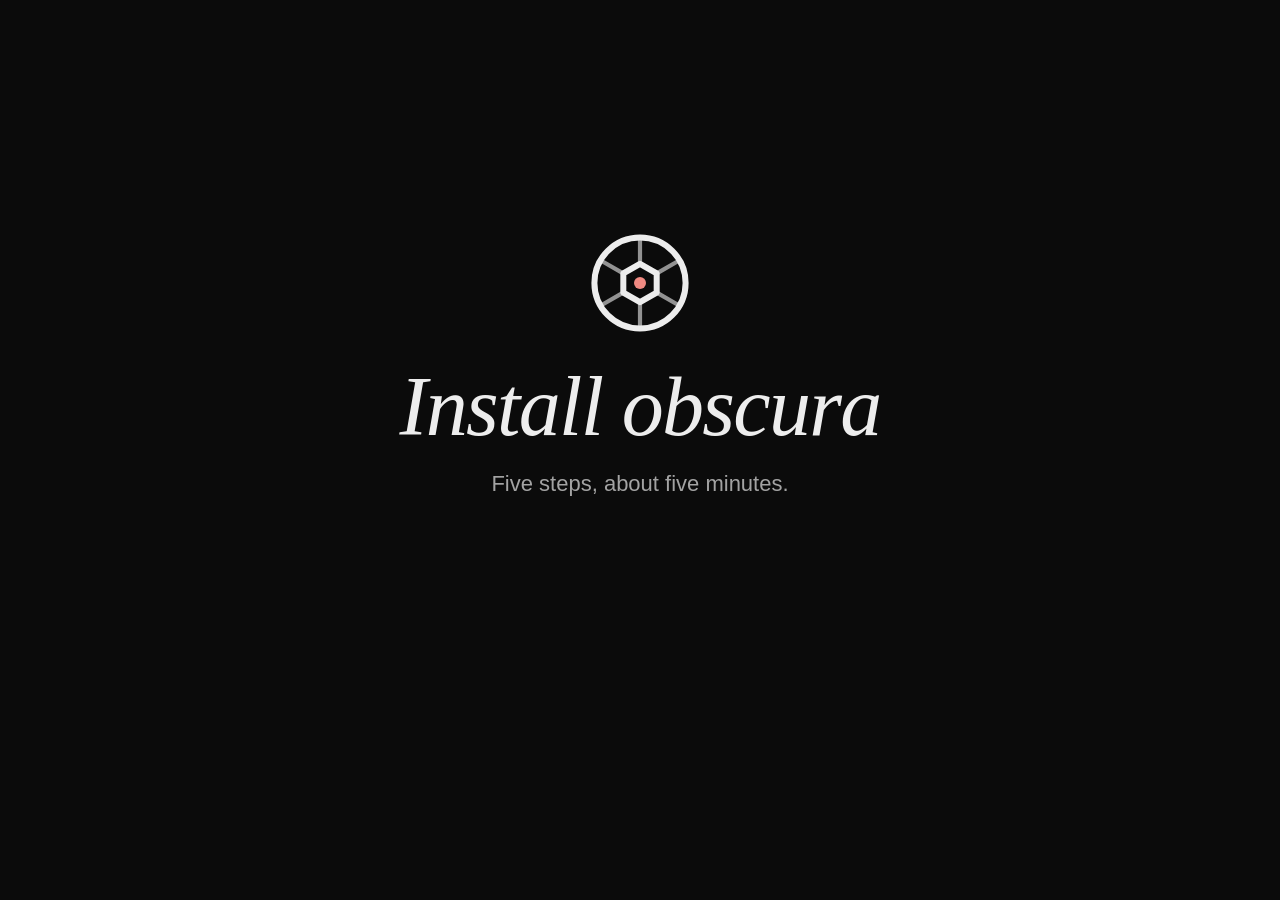
==== docs/video/film.html @ c44bbea6 "Kurulum filmi (EN + TR): OBS sunucusu, derleme, çubuk, kısayol 68 sn, sessiz, 1280x720. HTML'de zama" ====
<!doctype html>
<html lang="en">
<head>
<meta charset="utf-8">
<title>obscura install film</title>
<style>
*{box-sizing:border-box;margin:0}
html,body{width:1280px;height:720px;overflow:hidden;background:#0b0b0b}
body{font:400 16px 'Instrument Sans',system-ui,sans-serif;color:#ededed}
#stage{position:relative;width:1280px;height:720px;background:#0b0b0b;overflow:hidden}
.scene{position:absolute;inset:0;opacity:0;visibility:hidden}
.mono{font-family:'JetBrains Mono',ui-monospace,monospace}
.serif{font-family:'Instrument Serif',Georgia,serif}

/* caption */
#cap{position:absolute;left:50%;bottom:34px;transform:translateX(-50%);display:flex;flex-direction:column;align-items:center;gap:10px;z-index:50;width:1000px}
#cap .main{background:#ededed;color:#0b0b0b;font:600 21px 'Instrument Sans',sans-serif;padding:11px 24px;border-radius:999px;letter-spacing:-.005em;white-space:nowrap}
#cap .sub{font:500 16px 'Instrument Sans',sans-serif;color:#a3a3a3;background:rgba(11,11,11,.82);padding:6px 16px;border-radius:999px;min-height:30px;white-space:nowrap}

/* window chrome */
.win{position:absolute;background:#141416;border:1px solid #2a2a2c;border-radius:14px;overflow:hidden;box-shadow:0 30px 80px rgba(0,0,0,.55)}
.bar{height:38px;background:#1b1b1d;border-bottom:1px solid #2a2a2c;display:flex;align-items:center;padding:0 14px;color:#8c8c8c;font:500 13px 'Instrument Sans',sans-serif;gap:10px}

/* title + end */
.center{display:flex;flex-direction:column;align-items:center;justify-content:center;gap:22px;text-align:center}
.center h1{font:italic 400 84px/1 'Instrument Serif',serif;letter-spacing:-.02em}
.center p{font:400 22px 'Instrument Sans',sans-serif;color:#a3a3a3}
.center code{font:500 20px 'JetBrains Mono',monospace;color:#ededed;background:#141416;border:1px solid #2a2a2c;border-radius:12px;padding:10px 18px}

/* OBS mock */
#obs{left:130px;top:46px;width:1020px;height:570px}
#obsbody{position:absolute;top:38px;left:0;right:0;bottom:0}
.menubar{height:32px;display:flex;align-items:center;gap:4px;padding:0 8px;background:#18181a;border-bottom:1px solid #2a2a2c;font:500 14px 'Instrument Sans',sans-serif;color:#cfcfcf}
.menubar span{padding:5px 11px;border-radius:6px}
.menubar span.hot{background:#2c2c2f;color:#fff}
.preview{position:absolute;left:14px;right:14px;top:44px;height:290px;background:#000;border:1px solid #2a2a2c;border-radius:8px;display:grid;place-items:center;color:#3a3a3d;font:500 14px 'JetBrains Mono',monospace}
.docks{position:absolute;left:14px;right:14px;top:346px;bottom:14px;display:grid;grid-template-columns:repeat(4,1fr);gap:10px}
.dock{background:#18181a;border:1px solid #2a2a2c;border-radius:8px;padding:10px 12px;color:#8c8c8c;font:600 11px 'JetBrains Mono',monospace;letter-spacing:.12em;text-transform:uppercase}
.dd{position:absolute;background:#1d1d20;border:1px solid #333337;border-radius:8px;padding:6px;font:500 14px 'Instrument Sans',sans-serif;color:#cfcfcf;box-shadow:0 14px 40px rgba(0,0,0,.5);width:270px}
.dd div{padding:7px 12px;border-radius:5px;white-space:nowrap}
.dd div.hot{background:#2e5ec0;color:#fff}
#dlg{position:absolute;left:280px;top:80px;width:470px;background:#1b1b1e;border:1px solid #38383c;border-radius:12px;box-shadow:0 30px 90px rgba(0,0,0,.65);overflow:hidden;color:#d6d6d6;font:400 14px 'Instrument Sans',sans-serif}
#dlg .t{padding:12px 18px;border-bottom:1px solid #2c2c30;font-weight:600;color:#fff}
#dlg .b{padding:20px 22px 12px;display:flex;flex-direction:column;gap:16px}
.chk{display:flex;align-items:center;gap:12px}
.box{width:18px;height:18px;border-radius:4px;border:1.6px solid #6a6a70;display:grid;place-items:center;font-size:13px;color:#fff;line-height:1}
.box.on{background:#2e5ec0;border-color:#2e5ec0}
.fld{display:flex;align-items:center;gap:12px}
.fld label{width:130px;color:#9a9a9f}
.in{flex:1;height:32px;border-radius:6px;background:#0f0f11;border:1px solid #38383c;display:flex;align-items:center;padding:0 10px;font:13px 'JetBrains Mono',monospace;color:#ededed}
.btns{display:flex;justify-content:flex-end;gap:8px;padding:6px 22px 18px}
.btn{padding:8px 20px;border-radius:7px;background:#2a2a2e;color:#e6e6e6;font-weight:500}
.btn.ok{background:#2e5ec0;color:#fff}
.btn.hot{outline:2px solid rgba(255,255,255,.35)}

/* terminal */
#term{left:190px;top:70px;width:900px;height:520px}
#term .ln{position:absolute;left:28px;white-space:pre;font:15px 'JetBrains Mono',monospace;color:#a3a3a3}
.cur{display:inline-block;width:9px;height:18px;background:#ededed;vertical-align:-3px}

/* editor */
.ed{left:130px;top:56px;width:1020px;height:560px}
.tabs{display:flex;gap:0;background:#1b1b1d;height:38px;border-bottom:1px solid #2a2a2c;align-items:flex-end}
.tab{padding:0 20px;height:38px;display:flex;align-items:center;gap:8px;font:500 13px 'JetBrains Mono',monospace;color:#6e6e6e;border-right:1px solid #2a2a2c}
.tab.on{background:#141416;color:#ededed}
.sv{font-size:11px;color:#9dd6a4;margin-left:6px}
.code{position:absolute;top:50px;left:0;right:0;bottom:0;font:15px/27px 'JetBrains Mono',monospace;color:#cfcfcf}
.cl{position:absolute;left:0;right:0;height:27px;white-space:pre;padding-left:74px}
.cl i{position:absolute;left:0;width:52px;text-align:right;color:#4a4a4e;font-style:normal}
.cl.add{background:rgba(157,214,164,.09)}
.cl .k{color:#a8a8a8}.cl .s{color:#e5bc8d}.cl .c{color:#6e6e6e}.cl .n{color:#d9bcd6}
.toast{position:absolute;right:26px;top:56px;background:#1d1d20;border:1px solid #38383c;border-radius:12px;padding:12px 18px;font:500 14px 'Instrument Sans',sans-serif;color:#ededed;display:flex;gap:10px;align-items:center}
.toast i{width:9px;height:9px;border-radius:50%;background:#9dd6a4;display:block}

/* result */
#sE{background:#a9ada1}
.barstrip{position:absolute;left:50%;top:150px;transform:translateX(-50%) scale(1.5);transform-origin:center top;display:flex;gap:8px;align-items:center}
.gp{height:48px;border-radius:14px;background:rgba(14,14,14,.75);border:1px solid rgba(234,234,234,.08);display:flex;align-items:center;gap:8px;padding:0 14px;color:#eaeaea;font:600 14px 'Instrument Sans',sans-serif;opacity:.6}
.gp.r{width:48px;padding:0;justify-content:center}
.gp b{background:#262626;border-radius:9px;padding:1px 7px;font-size:11px;font-weight:500}
.op{position:relative;height:48px;border-radius:14px;overflow:hidden;background:rgba(14,14,14,.75);border:1px solid rgba(234,234,234,.08);color:#eaeaea}
.op .lay{position:absolute;inset:0;display:flex;align-items:center;gap:10px;padding-left:14px;white-space:nowrap;font:600 14px 'Instrument Sans',sans-serif}
.ring{width:18px;height:18px;border-radius:50%;border:1.6px solid #8c8c8c;display:grid;place-items:center}
.ring i{width:6px;height:6px;border-radius:50%;background:#8c8c8c}
.rd{width:9px;height:9px;border-radius:50%;background:#f08a82;flex:none}
.clk{font:400 18px 'Space Mono','JetBrains Mono',monospace;min-width:52px}
.stop{margin-left:auto;margin-right:8px;width:30px;height:30px;border-radius:9px;background:#262626;display:grid;place-items:center}
.stop i{width:10px;height:10px;border-radius:2px;background:#eaeaea}
.keys{position:absolute;left:50%;top:360px;transform:translateX(-50%);display:flex;gap:14px;align-items:center}
.key{min-width:92px;height:76px;border-radius:16px;background:#ededed;color:#0b0b0b;border-bottom:7px solid #b9b9b9;display:grid;place-items:center;font:600 24px 'Instrument Sans',sans-serif;padding:0 18px}
.plus{font:600 26px 'Instrument Sans';color:#3b3d37}
.saved{color:#9dd6a4;font-weight:700}

/* cursor */
#cursor{position:absolute;left:0;top:0;z-index:60;width:26px;height:26px;opacity:0;will-change:transform}
#ripple{position:absolute;z-index:59;width:44px;height:44px;border-radius:50%;border:3px solid rgba(255,255,255,.75);opacity:0;left:0;top:0}
</style>
</head>
<body>
<div id="stage">

<!-- 0 title -->
<div id="s0" class="scene center">
  <svg width="120" height="120" viewBox="0 0 100 100" fill="none"><circle cx="50" cy="50" r="38" stroke="#ededed" stroke-width="5"/><polygon points="50,34 63.9,42 63.9,58 50,66 36.1,58 36.1,42" stroke="#ededed" stroke-width="5" stroke-linejoin="round"/><path d="M50 12v22M83 31l-19 11M83 69 64 58M50 88V66M17 69l19-11M17 31l19 11" stroke="#ededed" stroke-width="3.5" stroke-linecap="round" opacity=".6"/><circle cx="50" cy="50" r="5" fill="#f08a82"/></svg>
  <h1 id="t0a">Install obscura</h1>
  <p id="t0b">Five steps, about five minutes.</p>
</div>

<!-- A OBS -->
<div id="sA" class="scene">
  <div id="obs" class="win">
    <div class="bar"><span style="width:12px;height:12px;border-radius:50%;background:#333;display:block"></span> OBS Studio</div>
    <div id="obsbody">
      <div class="menubar" id="mb"><span>File</span><span>Edit</span><span>View</span><span>Docks</span><span>Profile</span><span>Scene Collection</span><span id="mTools">Tools</span><span>Help</span></div>
      <div class="preview">preview</div>
      <div class="docks"><div class="dock">Scenes</div><div class="dock">Sources</div><div class="dock">Audio Mixer</div><div class="dock">Controls</div></div>
      <div class="dd" id="dd" style="display:none">
        <div>Auto Scene Switcher</div><div>Output Timer</div><div>Scripts</div><div id="ddWs">WebSocket Server Settings</div>
      </div>
      <div id="dlg" style="display:none">
        <div class="t">WebSocket Server Settings</div>
        <div class="b">
          <div class="chk"><div class="box" id="chkEnable"></div><span>Enable WebSocket server</span></div>
          <div class="fld"><label>Server Port</label><div class="in">4455</div></div>
          <div class="chk"><div class="box on">✓</div><span>Enable Authentication</span></div>
          <div class="fld"><label>Server Password</label><div class="in">••••••••••••</div></div>
        </div>
        <div class="btns"><div class="btn">Cancel</div><div class="btn ok" id="dlgOk">OK</div></div>
      </div>
    </div>
  </div>
</div>

<!-- B terminal -->
<div id="sB" class="scene">
  <div id="term" class="win"><div class="bar"><span class="mono" style="font-size:12px">~/projects</span></div><div id="tlines"></div></div>
</div>

<!-- C editor: quickshell -->
<div id="sC" class="scene">
  <div class="win ed">
    <div class="tabs"><div class="tab on" id="tabTop">TopBar.qml<span class="sv" id="svTop"></span></div><div class="tab" id="tabShell">Shell.qml<span class="sv" id="svShell"></span></div></div>
    <div class="code" id="codeC"></div>
  </div>
</div>

<!-- D editor: hyprland -->
<div id="sD" class="scene">
  <div class="win ed">
    <div class="tabs"><div class="tab on">hyprland.conf<span class="sv" id="svHypr"></span></div></div>
    <div class="code" id="codeD"></div>
    <div class="toast" id="toastD" style="opacity:0"><i></i>Hyprland reloaded your config</div>
  </div>
</div>

<!-- E result -->
<div id="sE" class="scene">
  <div class="barstrip">
    <div class="op" id="op" style="width:48px">
      <div class="lay" id="lIdle" style="justify-content:center;padding-left:0"><span class="ring"><i></i></span></div>
      <div class="lay" id="lRec" style="opacity:0"><span class="rd" id="rdot"></span><span class="clk" id="clk">00:00</span><span class="stop"><i></i></span></div>
      <div class="lay" id="lSaved" style="opacity:0"><span class="saved">✓</span><span id="savedTxt">Saved</span></div>
    </div>
    <div class="gp">Meet<b>2</b></div><div class="gp r"><i style="width:16px;height:16px;border-radius:50%;background:#9dd6a4;display:block"></i></div>
  </div>
  <div class="keys" id="keys"><div class="key" id="k1">Super</div><span class="plus">+</span><div class="key" id="k2">Alt</div><span class="plus">+</span><div class="key" id="k3">R</div></div>
</div>

<!-- Z end -->
<div id="sZ" class="scene center">
  <svg width="96" height="96" viewBox="0 0 100 100" fill="none"><circle cx="50" cy="50" r="38" stroke="#ededed" stroke-width="5"/><polygon points="50,34 63.9,42 63.9,58 50,66 36.1,58 36.1,42" stroke="#ededed" stroke-width="5" stroke-linejoin="round"/><path d="M50 12v22M83 31l-19 11M83 69 64 58M50 88V66M17 69l19-11M17 31l19 11" stroke="#ededed" stroke-width="3.5" stroke-linecap="round" opacity=".6"/><circle cx="50" cy="50" r="5" fill="#f08a82"/></svg>
  <h1 id="tZa">That's it.</h1>
  <p id="tZb">The pill is in your bar. OBS does the rest.</p>
  <code>github.com/lunanoir21/obscura</code>
</div>

<div id="cap"><div class="main" id="capMain"></div><div class="sub" id="capSub"></div></div>
<div id="ripple"></div>
<svg id="cursor" viewBox="0 0 26 26"><path d="M4 2l17 10-7.5 1.8L9.6 21z" fill="#fff" stroke="#000" stroke-width="1.4" stroke-linejoin="round"/></svg>
</div>

<script>
const LANG = new URLSearchParams(location.search).get('lang') === 'tr' ? 'tr' : 'en';
const L = {
  en: {
    t0a:'Install obscura', t0b:'Five steps, about five minutes.',
    c1:'1 · Turn on OBS’s WebSocket server', c2:'2 · Build it and check the connection',
    c3:'3 · Put the pill in your bar', c4:'4 · Bind a key', c5:'5 · Record from anywhere',
    a1:'OBS → Tools → WebSocket Server Settings', a2:'Switch it on. obscura reads the port and password from here.', a3:'Nothing to copy. Press OK.',
    b1:'Clone and build with cargo', b2:'Put it on your PATH', b3:'doctor: “connection ok” means obscura can reach OBS',
    cc1:'Your Quickshell config: import the module, add the pill', cc2:'Once in Shell.qml, for the screen-share picker (optional)',
    d1:'Your Hyprland config (hyprland.conf)', d2:'Saved. Hyprland picks it up on its own.',
    e1:'Press the shortcut: the pill opens and the dot lights', e2:'Press it again: saved. Works with the bar hidden too.',
    saved:'Saved', tz1:'That’s it.', tz2:'The pill is in your bar. OBS does the rest.', ok:'Saved'
  },
  tr: {
    t0a:'obscura kurulumu', t0b:'Beş adım, yaklaşık beş dakika.',
    c1:'1 · OBS’in WebSocket sunucusunu aç', c2:'2 · Derle ve bağlantıyı denetle',
    c3:'3 · Hapı çubuğuna yerleştir', c4:'4 · Bir tuşa bağla', c5:'5 · Her yerden kaydet',
    a1:'OBS → Tools → WebSocket Server Settings', a2:'Aç. obscura port ve parolayı buradan okur.', a3:'Kopyalanacak bir şey yok. OK’e bas.',
    b1:'cargo ile klonla ve derle', b2:'PATH’ine koy', b3:'doctor: “connection ok”, obscura’nın OBS’e ulaştığı demek',
    cc1:'Quickshell yapılandırman: modülü içe aktar, hapı ekle', cc2:'Shell.qml’de bir kez, ekran paylaşımı seçici için (isteğe bağlı)',
    d1:'Hyprland yapılandırman (hyprland.conf)', d2:'Kaydedildi. Hyprland kendiliğinden yükler.',
    e1:'Kısayola bas: hap açılır, nokta yanar', e2:'Tekrar bas: kaydedildi. Çubuk gizliyken de çalışır.',
    saved:'Kaydedildi', tz1:'Hepsi bu.', tz2:'Hap çubuğunda. Gerisini OBS yapar.', ok:'Kaydedildi'
  }
}[LANG];
document.documentElement.lang = LANG;

const $ = s => document.querySelector(s);
const clamp = (x, a = 0, b = 1) => Math.min(b, Math.max(a, x));
const ease = x => (x = clamp(x), x * x * (3 - 2 * x));
const lerp = (a, b, k) => a + (b - a) * k;
const typed = (s, lt, t0, cps) => s.slice(0, Math.max(0, Math.min(s.length, Math.floor((lt - t0) * cps))));
const twoD = n => String(n).padStart(2, '0');
const fmt = s => twoD(Math.floor(s / 60)) + ':' + twoD(Math.floor(s) % 60);

/* ---- timeline ---- */
const SC = [
  ['s0', 0, 3.6], ['sA', 3.6, 17.2], ['sB', 17.2, 31.4], ['sC', 31.4, 44.6], ['sD', 44.6, 53.4], ['sE', 53.4, 63.2], ['sZ', 63.2, 68]
];
const DUR = SC[SC.length - 1][2];

/* captions: [from, to, main, sub] by global time */
const CAPS = [
  [3.6, 17.2, L.c1, null], [17.2, 31.4, L.c2, null], [31.4, 44.6, L.c3, null], [44.6, 53.4, L.c4, null], [53.4, 63.2, L.c5, null]
];
const SUBS = [
  [4.0, 8.2, L.a1], [8.4, 13.4, L.a2], [13.8, 17.0, L.a3],
  [17.8, 23.6, L.b1], [23.6, 26.6, L.b2], [27.2, 31.2, L.b3],
  [32.0, 38.4, L.cc1], [39.0, 44.4, L.cc2],
  [45.0, 49.6, L.d1], [50.4, 53.2, L.d2],
  [54.2, 58.4, L.e1], [58.6, 63.0, L.e2]
];

/* ---- cursor ---- */
function center(sel) { const r = $(sel).getBoundingClientRect(); return [r.left + r.width / 2, r.top + r.height / 2]; }
let WP = null;
function buildPath() {
  // [time, x, y, click?]; computed once from the real layout. The menu and the
  // dialog are hidden until their moment, so show them while measuring.
  const sA = $('#sA'), dd = $('#dd'), dlg = $('#dlg'), keep = [sA.style.visibility, dd.style.display, dlg.style.display];
  sA.style.visibility = 'visible'; dd.style.display = 'block'; dlg.style.display = 'block';
  dd.style.left = $('#mTools').offsetLeft + 'px'; dd.style.top = '34px';
  const mt = center('#mTools'), ws = center('#ddWs'), en = center('#chkEnable'), ok = center('#dlgOk');
  sA.style.visibility = keep[0]; dd.style.display = keep[1]; dlg.style.display = keep[2];
  const ddWsPos = [ws[0] - 40, ws[1]];
  WP = [
    [3.6, 760, 520, 0], [5.0, mt[0], mt[1] + 4, 0], [5.6, mt[0], mt[1] + 4, 1],
    [7.0, ddWsPos[0], ddWsPos[1], 0], [7.7, ddWsPos[0], ddWsPos[1], 1],
    [9.6, en[0] + 6, en[1] + 4, 0], [10.2, en[0] + 6, en[1] + 4, 1],
    [14.2, ok[0], ok[1] + 4, 0], [14.9, ok[0], ok[1] + 4, 1], [16.2, 940, 560, 0]
  ];
}
function cursorAt(t) {
  if (!WP || t < WP[0][0] || t > WP[WP.length - 1][0]) return null;
  for (let i = 0; i < WP.length - 1; i++) {
    const a = WP[i], b = WP[i + 1];
    if (t >= a[0] && t <= b[0]) {
      const k = ease((t - a[0]) / (b[0] - a[0] || 1));
      return [lerp(a[1], b[1], k), lerp(a[2], b[2], k)];
    }
  }
  return null;
}
function clickAge(t) { let best = 9; for (const w of WP) if (w[3]) best = Math.min(best, Math.abs(t - w[0]) * (t >= w[0] ? 1 : 99)); return best; }

/* ---- terminal ---- */
const TERM = [
  { type: 'c', t: 0.8, text: 'git clone https://github.com/lunanoir21/obscura', cps: 40 },
  { type: 'o', t: 2.8, text: "Cloning into 'obscura'..." },
  { type: 'c', t: 3.6, text: 'cd obscura && cargo build --release', cps: 40 },
  { type: 'o', t: 5.4, text: '   Compiling obscura-core v0.1.0' },
  { type: 'o', t: 6.3, text: '   Compiling obscura v0.1.0' },
  { type: 'o', t: 7.6, text: '    Finished `release` profile [optimized] target(s) in 14.81s' },
  { type: 'c', t: 8.6, text: 'ln -s "$PWD/target/release/obscura" ~/.local/bin/obscura', cps: 60 },
  { type: 'c', t: 10.2, text: 'obscura doctor', cps: 18 },
  { type: 'o', t: 11.4, parts: [['target      ', '#a3a3a3'], ['127.0.0.1:4455', '#ededed']] },
  { type: 'o', t: 11.7, parts: [['password    ', '#a3a3a3'], ['found', '#ededed']] },
  { type: 'o', t: 12.0, parts: [['connection  ', '#a3a3a3'], ['ok', '#9dd6a4']] },
  { type: 'o', t: 12.3, parts: [['recording   ', '#a3a3a3'], ['false', '#ededed']] }
];
const TL = 26;
const tl = $('#tlines');
TERM.forEach((r, i) => { const d = document.createElement('div'); d.className = 'ln'; d.style.top = (58 + i * TL) + 'px'; d.id = 'tl' + i; tl.appendChild(d); });
const tend = document.createElement('div'); tend.className = 'ln'; tend.id = 'tend'; tend.style.top = (58 + TERM.length * TL) + 'px'; tl.appendChild(tend);
const esc = s => s.replace(/&/g, '&amp;').replace(/</g, '&lt;');

function termScene(lt) {
  let cursorRow = -1, cursorCol = 0;
  TERM.forEach((r, i) => {
    const el = $('#tl' + i);
    if (lt < r.t) { el.innerHTML = ''; return; }
    if (r.type === 'c') {
      const full = r.text, shown = typed(full, lt, r.t, r.cps);
      el.innerHTML = '<span style="color:#6e6e6e">$ </span><span style="color:#ededed">' + esc(shown) + '</span>';
      if (shown.length < full.length || lt < r.t + full.length / r.cps + 0.5) { cursorRow = i; cursorCol = shown.length; }
    } else if (r.parts) {
      el.innerHTML = r.parts.map(p => '<span style="color:' + p[1] + '">' + esc(p[0]) + '</span>').join('');
    } else el.innerHTML = esc(r.text);
  });
  const endAt = 12.8;
  tend.innerHTML = lt > endAt ? '<span style="color:#6e6e6e">$ </span><span class="cur" style="opacity:' + (Math.floor(lt * 2) % 2 ? 0 : 1) + '"></span>' : '';
  if (cursorRow >= 0) {
    const el = $('#tl' + cursorRow);
    el.insertAdjacentHTML('beforeend', '<span class="cur" style="margin-left:1px"></span>');
  }
}

/* ---- editors ---- */
function mkLines(host, n) { const h = $(host); for (let i = 0; i < n; i++) { const d = document.createElement('div'); d.className = 'cl'; d.style.top = (i * 27) + 'px'; h.appendChild(d); } return [...h.children]; }
const CL = mkLines('#codeC', 17), DL = mkLines('#codeD', 17);
const hl = s => s.replace(/(#.*$)|("[^"]*")|\b(import|bind)\b|([^#"]+?(?=#|"|\b(?:import|bind)\b|$))/g, (m, c, q, k, o) =>
  c ? '<span class="c">' + esc(c) + '</span>' : q ? '<span class="s">' + esc(q) + '</span>' : k ? '<span class="k">' + k + '</span>' : esc(m));

/* TopBar.qml */
const TOP = [
  { n: 1, text: 'import QtQuick' }, { n: 2, text: 'import Quickshell' },
  { n: 3, text: 'import "../vendor/meet/ui" as MeetModule' },
  { n: 4, text: 'import "../vendor/obscura/ui" as ObscuraModule', add: true, t: 1.4, cps: 48 },
  { n: 5, text: '' }, { n: 6, text: 'Row {' }, { n: 7, text: '    id: rightContent' }, { n: 8, text: '    spacing: barWindow.s(4)' }, { n: 9, text: '' },
  { n: 10, text: '    ObscuraModule.ObscuraPill {', add: true, t: 3.6, cps: 44 },
  { n: 11, text: '        pal: mocha', add: true, t: 4.7, cps: 44 },
  { n: 12, text: '        u: barWindow.s(1)', add: true, t: 5.4, cps: 44 },
  { n: 13, text: '    }', add: true, t: 6.2, cps: 44 },
  { n: 14, text: '' }, { n: 15, text: '    MeetModule.MeetPill {' }, { n: 16, text: '        pal: mocha' }, { n: 17, text: '    }' }
];
/* Shell.qml */
const SHELL = [
  { n: 1, text: 'import QtQuick' }, { n: 2, text: 'import Quickshell' },
  { n: 3, text: 'import "vendor/flare/ui" as FlareModule' },
  { n: 4, text: 'import "vendor/obscura/ui" as ObscuraModule', add: true, t: 8.4, cps: 48 },
  { n: 5, text: '' }, { n: 6, text: 'ShellRoot {' }, { n: 7, text: '    Main {}' }, { n: 8, text: '    TopBar {}' },
  { n: 9, text: '    FlareModule.FlareHost {}' },
  { n: 10, text: '    ObscuraModule.ObscuraPickerHost {}', add: true, t: 10.0, cps: 44 },
  { n: 11, text: '}' }
];
const HYPR = [
  { n: 1, text: 'source = ~/.config/hypr/colors.conf' }, { n: 2, text: '' },
  { n: 3, text: 'bind = CTRL SHIFT, S, exec, grimblast --notify copy area' },
  { n: 4, text: 'bind = SUPER, T, exec, kitty' }, { n: 5, text: '' },
  { n: 6, text: '# obscura (OBS recording)', add: true, t: 1.0, cps: 40 },
  { n: 7, text: 'bind = SUPER ALT, R, exec, obscura toggle', add: true, t: 2.2, cps: 40 },
  { n: 8, text: 'bind = SUPER ALT SHIFT, R, exec, obscura pause', add: true, t: 3.8, cps: 40 }
];
function paintCode(lines, rows, lt, tab) {
  lines.forEach((el, i) => {
    const r = rows[i];
    if (!r || (r.add && lt < r.t)) { el.innerHTML = ''; el.classList.remove('add'); return; }
    const shown = r.add ? typed(r.text, lt, r.t, r.cps) : r.text;
    el.classList.toggle('add', !!r.add && shown.length > 0);
    el.innerHTML = '<i>' + r.n + '</i>' + hl(shown) + ((r.add && shown.length < r.text.length) ? '<span class="cur" style="height:16px;margin-left:1px"></span>' : '');
  });
}
function sceneC(lt) {
  const onShell = lt >= 7.0;
  $('#tabTop').classList.toggle('on', !onShell); $('#tabShell').classList.toggle('on', onShell);
  const hostA = $('#codeC');
  paintCode(CL, onShell ? SHELL : TOP, lt, onShell ? 'shell' : 'top');
  $('#svTop').textContent = lt >= 7.0 || (lt >= 6.8) ? '  ✓ ' + L.saved.toLowerCase() : (lt > 1.4 ? '  ●' : '');
  $('#svTop').style.color = lt >= 6.8 ? '#9dd6a4' : '#e3cd92';
  $('#svShell').textContent = lt >= 11.6 ? '  ✓ ' + L.saved.toLowerCase() : (lt > 8.4 ? '  ●' : '');
  $('#svShell').style.color = lt >= 11.6 ? '#9dd6a4' : '#e3cd92';
}
function sceneD(lt) {
  paintCode(DL, HYPR, lt, 'h');
  $('#svHypr').textContent = lt >= 5.6 ? '  ✓ ' + L.saved.toLowerCase() : (lt > 1.0 ? '  ●' : '');
  $('#svHypr').style.color = lt >= 5.6 ? '#9dd6a4' : '#e3cd92';
  $('#toastD').style.opacity = lt >= 6.2 && lt < 8.6 ? 1 : 0;
}

/* ---- OBS scene ---- */
function sceneA(lt) {
  const t = lt + 3.6;
  $('#dd').style.display = (t >= 5.7 && t < 7.8) ? 'block' : 'none';
  $('#dd').style.left = ($('#mTools').offsetLeft) + 'px'; $('#dd').style.top = '34px';
  $('#mTools').classList.toggle('hot', t >= 5.6 && t < 7.8);
  $('#ddWs').classList.toggle('hot', t >= 6.7 && t < 7.8);
  const dlg = t >= 7.9 && t < 15.3;
  $('#dlg').style.display = dlg ? 'block' : 'none';
  $('#dlg').style.opacity = ease((t - 7.9) / 0.35);
  const on = t >= 10.2;
  const box = $('#chkEnable'); box.classList.toggle('on', on); box.textContent = on ? '✓' : '';
  $('#dlgOk').classList.toggle('hot', t >= 14.3 && t < 15.0);
}

/* ---- result ---- */
function sceneE(lt) {
  const rec = lt >= 3.2 && lt < 8.0;          // keys pressed at 1.2 and 7.0 are drawn below
  const press1 = lt >= 1.2 && lt < 1.6, press2 = lt >= 7.0 && lt < 7.4;
  const phase = lt < 1.5 ? 'idle' : lt < 7.2 ? 'rec' : lt < 9.4 ? 'saved' : 'idle';
  const op = $('#op');
  op.style.width = (phase === 'rec' ? 156 : phase === 'saved' ? 132 : 48) + 'px';
  op.style.transition = 'none';
  // width eases by hand so frames are deterministic
  const target = phase === 'rec' ? 156 : phase === 'saved' ? 132 : 48;
  const start = lt < 1.5 ? 0 : lt < 7.2 ? 1.5 : lt < 9.4 ? 7.2 : 9.4;
  const prev = phase === 'rec' ? 48 : phase === 'saved' ? 156 : 132;
  op.style.width = lerp(prev, target, ease((lt - start) / 0.45)) + 'px';
  $('#lIdle').style.opacity = phase === 'idle' ? 1 : 0;
  $('#lRec').style.opacity = phase === 'rec' ? 1 : 0;
  $('#lSaved').style.opacity = phase === 'saved' ? 1 : 0;
  $('#rdot').style.opacity = Math.floor(lt * 1.25) % 2 ? 0.4 : 1;
  $('#clk').textContent = fmt(Math.max(0, lt - 1.6));
  $('#savedTxt').textContent = L.ok;
  const keys = [$('#k1'), $('#k2'), $('#k3')];
  keys.forEach(k => { const p = press1 || press2; k.style.transform = p ? 'translateY(6px)' : 'none'; k.style.borderBottomWidth = p ? '1px' : '7px'; });
}

function seek(t) {
  if (!WP) buildPath();
  t = Math.min(Math.max(t, 0), DUR - 0.001);
  for (const [id, a, b] of SC) {
    const el = $('#' + id), on = t >= a && t < b;
    el.style.visibility = on ? 'visible' : 'hidden';
    const op = on ? Math.min(ease((t - a) / 0.45), ease((b - t) / 0.45)) : 0;
    el.style.opacity = (id === 's0' && t < 0.45) ? 1 : op;
    if (on) {
      const lt = t - a;
      if (id === 'sA') sceneA(lt);
      if (id === 'sB') termScene(lt);
      if (id === 'sC') sceneC(lt);
      if (id === 'sD') sceneD(lt);
      if (id === 'sE') sceneE(lt);
    }
  }
  $('#t0a').textContent = L.t0a; $('#t0b').textContent = L.t0b; $('#tZa').textContent = L.tz1; $('#tZb').textContent = L.tz2;
  // captions
  const cap = CAPS.find(c => t >= c[0] && t < c[1]);
  const capEl = $('#cap');
  if (cap) {
    $('#capMain').textContent = cap[2];
    capEl.style.opacity = Math.min(ease((t - cap[0]) / 0.4), ease((cap[1] - t) / 0.3));
  } else capEl.style.opacity = 0;
  const sub = SUBS.find(s => t >= s[0] && t < s[1]);
  $('#capSub').textContent = sub ? sub[2] : '';
  $('#capSub').style.opacity = sub ? Math.min(ease((t - sub[0]) / 0.3), ease((sub[1] - t) / 0.25)) : 0;
  // cursor
  const cp = cursorAt(t), cu = $('#cursor'), rp = $('#ripple');
  if (cp && t >= 3.6 && t < 17.2) {
    cu.style.opacity = 1; cu.style.transform = 'translate(' + cp[0] + 'px,' + cp[1] + 'px)';
    const age = clickAge(t);
    if (age < 0.5) { rp.style.opacity = 0.9 * (1 - age / 0.5); rp.style.transform = 'translate(' + (cp[0] - 14) + 'px,' + (cp[1] - 14) + 'px) scale(' + (0.4 + age * 1.6) + ')'; }
    else rp.style.opacity = 0;
  } else { cu.style.opacity = 0; rp.style.opacity = 0; }
}
window.seek = seek; window.DUR = DUR;
seek(0);
</script>
</body>
</html>
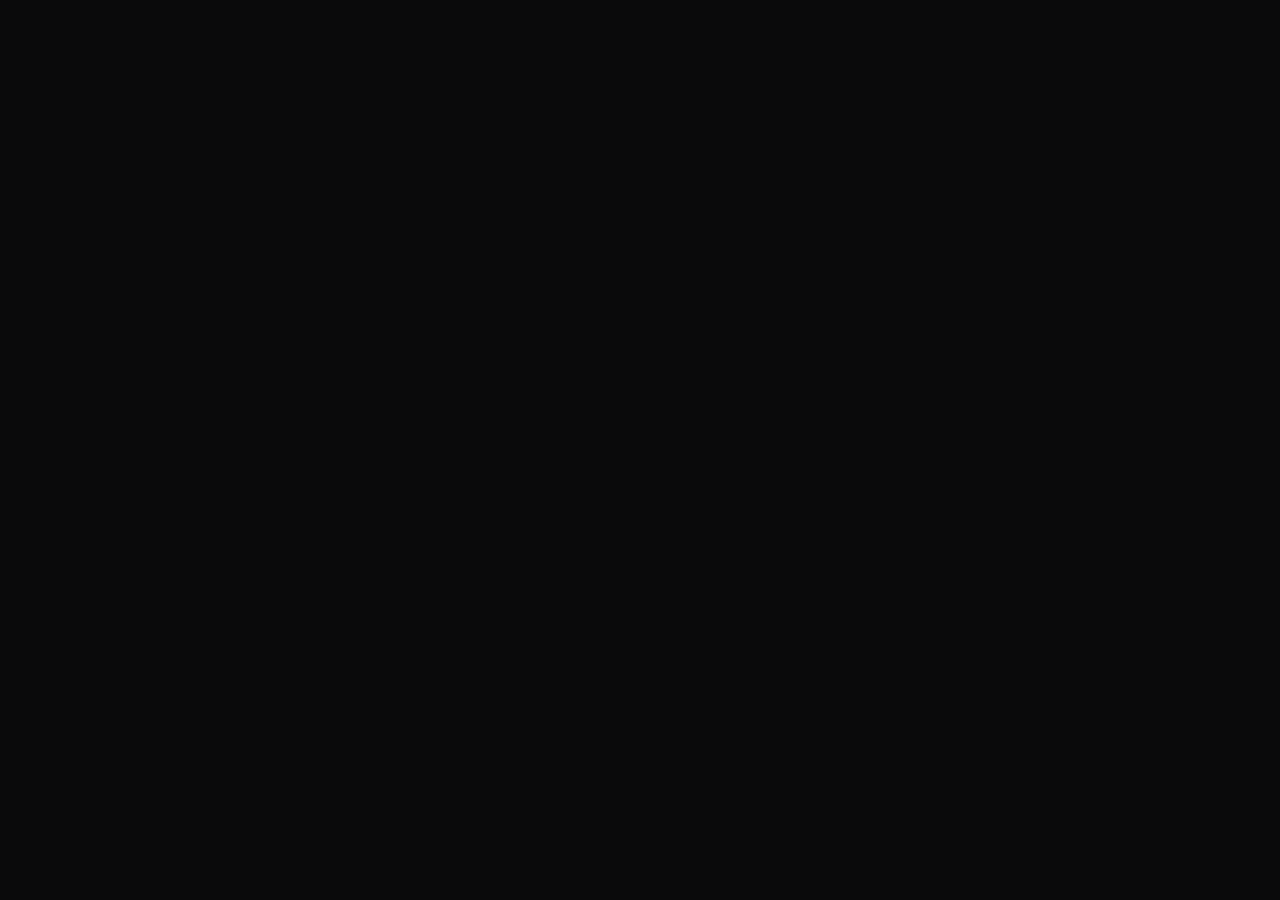
==== commit 21731425: "Kurulum filmi: 1080p 60 fps, kamera hareketi, yeni animasyonlar OBS bölümü 1920x1080, 60 fps ve OBS'" ====
--- a/docs/video/film.html
+++ b/docs/video/film.html
@@ -5,130 +5,104 @@
 <title>obscura install film</title>
 <style>
 *{box-sizing:border-box;margin:0}
-html,body{width:1280px;height:720px;overflow:hidden;background:#0b0b0b}
+html,body{width:1280px;height:720px;overflow:hidden;background:#0a0a0b}
 body{font:400 16px 'Instrument Sans',system-ui,sans-serif;color:#ededed}
-#stage{position:relative;width:1280px;height:720px;background:#0b0b0b;overflow:hidden}
-.scene{position:absolute;inset:0;opacity:0;visibility:hidden}
+#stage{position:relative;width:1280px;height:720px;background:#0a0a0b;overflow:hidden}
+.scene{position:absolute;inset:0;opacity:0;visibility:hidden;will-change:transform,opacity}
 .mono{font-family:'JetBrains Mono',ui-monospace,monospace}
-.serif{font-family:'Instrument Serif',Georgia,serif}
-
-/* caption */
-#cap{position:absolute;left:50%;bottom:34px;transform:translateX(-50%);display:flex;flex-direction:column;align-items:center;gap:10px;z-index:50;width:1000px}
-#cap .main{background:#ededed;color:#0b0b0b;font:600 21px 'Instrument Sans',sans-serif;padding:11px 24px;border-radius:999px;letter-spacing:-.005em;white-space:nowrap}
-#cap .sub{font:500 16px 'Instrument Sans',sans-serif;color:#a3a3a3;background:rgba(11,11,11,.82);padding:6px 16px;border-radius:999px;min-height:30px;white-space:nowrap}
-
-/* window chrome */
-.win{position:absolute;background:#141416;border:1px solid #2a2a2c;border-radius:14px;overflow:hidden;box-shadow:0 30px 80px rgba(0,0,0,.55)}
+
+/* progress dots */
+#dots{position:absolute;left:50%;top:22px;transform:translateX(-50%);display:flex;gap:8px;z-index:60;opacity:0}
+#dots i{display:block;height:8px;width:8px;border-radius:4px;background:rgba(237,237,237,.22)}
+#dots i.on{background:#ededed}
+
+/* captions */
+#cap{position:absolute;left:50%;bottom:34px;transform:translateX(-50%);display:flex;flex-direction:column;align-items:center;gap:10px;z-index:50;width:1100px}
+#cap .main{display:flex;align-items:center;gap:12px;background:#ededed;color:#0a0a0b;font:600 21px 'Instrument Sans',sans-serif;padding:8px 24px 8px 8px;border-radius:999px;white-space:nowrap}
+#cap .num{width:34px;height:34px;border-radius:50%;background:#0a0a0b;color:#ededed;display:grid;place-items:center;font:600 17px 'JetBrains Mono',monospace}
+#cap .sub{font:500 16px 'Instrument Sans',sans-serif;color:#cfcfd2;background:rgba(10,10,11,.86);padding:7px 18px;border-radius:999px;min-height:34px;white-space:nowrap;border:1px solid rgba(255,255,255,.08)}
+
+/* windows */
+.win{position:absolute;background:#141416;border:1px solid #2a2a2c;border-radius:14px;overflow:hidden;box-shadow:0 40px 90px rgba(0,0,0,.6)}
 .bar{height:38px;background:#1b1b1d;border-bottom:1px solid #2a2a2c;display:flex;align-items:center;padding:0 14px;color:#8c8c8c;font:500 13px 'Instrument Sans',sans-serif;gap:10px}
 
-/* title + end */
+/* title / end */
 .center{display:flex;flex-direction:column;align-items:center;justify-content:center;gap:22px;text-align:center}
-.center h1{font:italic 400 84px/1 'Instrument Serif',serif;letter-spacing:-.02em}
+.center h1{font:italic 400 88px/1 'Instrument Serif',serif;letter-spacing:-.02em;display:flex;gap:.26em}
+.center h1 span{display:inline-block;will-change:transform,opacity}
 .center p{font:400 22px 'Instrument Sans',sans-serif;color:#a3a3a3}
 .center code{font:500 20px 'JetBrains Mono',monospace;color:#ededed;background:#141416;border:1px solid #2a2a2c;border-radius:12px;padding:10px 18px}
 
-/* OBS mock */
-#obs{left:130px;top:46px;width:1020px;height:570px}
-#obsbody{position:absolute;top:38px;left:0;right:0;bottom:0}
-.menubar{height:32px;display:flex;align-items:center;gap:4px;padding:0 8px;background:#18181a;border-bottom:1px solid #2a2a2c;font:500 14px 'Instrument Sans',sans-serif;color:#cfcfcf}
-.menubar span{padding:5px 11px;border-radius:6px}
-.menubar span.hot{background:#2c2c2f;color:#fff}
-.preview{position:absolute;left:14px;right:14px;top:44px;height:290px;background:#000;border:1px solid #2a2a2c;border-radius:8px;display:grid;place-items:center;color:#3a3a3d;font:500 14px 'JetBrains Mono',monospace}
-.docks{position:absolute;left:14px;right:14px;top:346px;bottom:14px;display:grid;grid-template-columns:repeat(4,1fr);gap:10px}
-.dock{background:#18181a;border:1px solid #2a2a2c;border-radius:8px;padding:10px 12px;color:#8c8c8c;font:600 11px 'JetBrains Mono',monospace;letter-spacing:.12em;text-transform:uppercase}
-.dd{position:absolute;background:#1d1d20;border:1px solid #333337;border-radius:8px;padding:6px;font:500 14px 'Instrument Sans',sans-serif;color:#cfcfcf;box-shadow:0 14px 40px rgba(0,0,0,.5);width:270px}
-.dd div{padding:7px 12px;border-radius:5px;white-space:nowrap}
-.dd div.hot{background:#2e5ec0;color:#fff}
-#dlg{position:absolute;left:280px;top:80px;width:470px;background:#1b1b1e;border:1px solid #38383c;border-radius:12px;box-shadow:0 30px 90px rgba(0,0,0,.65);overflow:hidden;color:#d6d6d6;font:400 14px 'Instrument Sans',sans-serif}
-#dlg .t{padding:12px 18px;border-bottom:1px solid #2c2c30;font-weight:600;color:#fff}
-#dlg .b{padding:20px 22px 12px;display:flex;flex-direction:column;gap:16px}
-.chk{display:flex;align-items:center;gap:12px}
-.box{width:18px;height:18px;border-radius:4px;border:1.6px solid #6a6a70;display:grid;place-items:center;font-size:13px;color:#fff;line-height:1}
-.box.on{background:#2e5ec0;border-color:#2e5ec0}
-.fld{display:flex;align-items:center;gap:12px}
-.fld label{width:130px;color:#9a9a9f}
-.in{flex:1;height:32px;border-radius:6px;background:#0f0f11;border:1px solid #38383c;display:flex;align-items:center;padding:0 10px;font:13px 'JetBrains Mono',monospace;color:#ededed}
-.btns{display:flex;justify-content:flex-end;gap:8px;padding:6px 22px 18px}
-.btn{padding:8px 20px;border-radius:7px;background:#2a2a2e;color:#e6e6e6;font-weight:500}
-.btn.ok{background:#2e5ec0;color:#fff}
-.btn.hot{outline:2px solid rgba(255,255,255,.35)}
+/* real clip + camera */
+#sA{background:#0a0a0b}
+#cam{position:absolute;left:0;top:0;width:1280px;height:720px;transform-origin:0 0;will-change:transform}
+#cam img{position:absolute;left:0;top:0;width:1280px;height:720px}
+#hl{position:absolute;inset:0;pointer-events:none}
+.ring{position:absolute;border-radius:50%;border:3px solid rgba(255,255,255,.85);opacity:0}
+.box{position:absolute;border-radius:10px;border:2px solid #f08a82;box-shadow:0 0 0 4px rgba(240,138,130,.18);opacity:0}
 
 /* terminal */
-#term{left:190px;top:70px;width:900px;height:520px}
-#term .ln{position:absolute;left:28px;white-space:pre;font:15px 'JetBrains Mono',monospace;color:#a3a3a3}
+#term{left:190px;top:58px;width:900px;height:520px;transform-origin:50% 50%}
+#term .ln{position:absolute;left:28px;white-space:pre;font:15px 'JetBrains Mono',monospace;color:#a3a3a3;will-change:transform,opacity}
 .cur{display:inline-block;width:9px;height:18px;background:#ededed;vertical-align:-3px}
 
 /* editor */
-.ed{left:130px;top:56px;width:1020px;height:560px}
-.tabs{display:flex;gap:0;background:#1b1b1d;height:38px;border-bottom:1px solid #2a2a2c;align-items:flex-end}
+.ed{left:130px;top:44px;width:1020px;height:540px;transform-origin:50% 50%}
+.tabs{display:flex;background:#1b1b1d;height:38px;border-bottom:1px solid #2a2a2c;align-items:flex-end;position:relative}
 .tab{padding:0 20px;height:38px;display:flex;align-items:center;gap:8px;font:500 13px 'JetBrains Mono',monospace;color:#6e6e6e;border-right:1px solid #2a2a2c}
 .tab.on{background:#141416;color:#ededed}
-.sv{font-size:11px;color:#9dd6a4;margin-left:6px}
+.sv{font-size:11px;margin-left:6px;display:inline-block}
 .code{position:absolute;top:50px;left:0;right:0;bottom:0;font:15px/27px 'JetBrains Mono',monospace;color:#cfcfcf}
 .cl{position:absolute;left:0;right:0;height:27px;white-space:pre;padding-left:74px}
 .cl i{position:absolute;left:0;width:52px;text-align:right;color:#4a4a4e;font-style:normal}
-.cl.add{background:rgba(157,214,164,.09)}
-.cl .k{color:#a8a8a8}.cl .s{color:#e5bc8d}.cl .c{color:#6e6e6e}.cl .n{color:#d9bcd6}
+.cl .k{color:#a8a8a8}.cl .s{color:#e5bc8d}.cl .c{color:#6e6e6e}
 .toast{position:absolute;right:26px;top:56px;background:#1d1d20;border:1px solid #38383c;border-radius:12px;padding:12px 18px;font:500 14px 'Instrument Sans',sans-serif;color:#ededed;display:flex;gap:10px;align-items:center}
 .toast i{width:9px;height:9px;border-radius:50%;background:#9dd6a4;display:block}
 
 /* result */
 #sE{background:#a9ada1}
-.barstrip{position:absolute;left:50%;top:150px;transform:translateX(-50%) scale(1.5);transform-origin:center top;display:flex;gap:8px;align-items:center}
+.barstrip{position:absolute;left:50%;top:150px;transform:translateX(-50%) scale(1.7);transform-origin:center top;display:flex;gap:8px;align-items:center}
 .gp{height:48px;border-radius:14px;background:rgba(14,14,14,.75);border:1px solid rgba(234,234,234,.08);display:flex;align-items:center;gap:8px;padding:0 14px;color:#eaeaea;font:600 14px 'Instrument Sans',sans-serif;opacity:.6}
 .gp.r{width:48px;padding:0;justify-content:center}
 .gp b{background:#262626;border-radius:9px;padding:1px 7px;font-size:11px;font-weight:500}
-.op{position:relative;height:48px;border-radius:14px;overflow:hidden;background:rgba(14,14,14,.75);border:1px solid rgba(234,234,234,.08);color:#eaeaea}
+.op{position:relative;height:48px;border-radius:14px;overflow:hidden;background:rgba(14,14,14,.82);border:1px solid rgba(234,234,234,.1);color:#eaeaea}
 .op .lay{position:absolute;inset:0;display:flex;align-items:center;gap:10px;padding-left:14px;white-space:nowrap;font:600 14px 'Instrument Sans',sans-serif}
-.ring{width:18px;height:18px;border-radius:50%;border:1.6px solid #8c8c8c;display:grid;place-items:center}
-.ring i{width:6px;height:6px;border-radius:50%;background:#8c8c8c}
+.ring2{width:18px;height:18px;border-radius:50%;border:1.6px solid #8c8c8c;display:grid;place-items:center}
+.ring2 i{width:6px;height:6px;border-radius:50%;background:#8c8c8c}
 .rd{width:9px;height:9px;border-radius:50%;background:#f08a82;flex:none}
-.clk{font:400 18px 'Space Mono','JetBrains Mono',monospace;min-width:52px}
+.clk{font:400 18px 'JetBrains Mono',monospace;min-width:52px}
 .stop{margin-left:auto;margin-right:8px;width:30px;height:30px;border-radius:9px;background:#262626;display:grid;place-items:center}
 .stop i{width:10px;height:10px;border-radius:2px;background:#eaeaea}
-.keys{position:absolute;left:50%;top:360px;transform:translateX(-50%);display:flex;gap:14px;align-items:center}
-.key{min-width:92px;height:76px;border-radius:16px;background:#ededed;color:#0b0b0b;border-bottom:7px solid #b9b9b9;display:grid;place-items:center;font:600 24px 'Instrument Sans',sans-serif;padding:0 18px}
+.keys{position:absolute;left:50%;top:400px;transform:translateX(-50%);display:flex;gap:14px;align-items:center}
+.key{min-width:92px;height:76px;border-radius:16px;background:#ededed;color:#0a0a0b;border-bottom:7px solid #b9b9b9;display:grid;place-items:center;font:600 24px 'Instrument Sans',sans-serif;padding:0 18px}
 .plus{font:600 26px 'Instrument Sans';color:#3b3d37}
 .saved{color:#9dd6a4;font-weight:700}
-
-/* cursor */
-#cursor{position:absolute;left:0;top:0;z-index:60;width:26px;height:26px;opacity:0;will-change:transform}
-#ripple{position:absolute;z-index:59;width:44px;height:44px;border-radius:50%;border:3px solid rgba(255,255,255,.75);opacity:0;left:0;top:0}
+.notif{position:absolute;right:36px;top:34px;width:400px;background:rgba(20,20,22,.96);border:1px solid #2e2e31;border-radius:18px;padding:16px 18px;display:flex;gap:14px;align-items:center;box-shadow:0 20px 50px rgba(0,0,0,.35);color:#ededed}
+.notif .ic{width:42px;height:42px;border-radius:12px;background:#0e0e0e;display:grid;place-items:center;flex:none}
+.notif b{display:block;font:600 15px 'Instrument Sans',sans-serif}
+.notif span{display:block;font:12.5px 'JetBrains Mono',monospace;color:#a3a3a3;margin-top:3px}
 </style>
 </head>
 <body>
 <div id="stage">
 
+<div id="dots"><i></i><i></i><i></i><i></i><i></i></div>
+
 <!-- 0 title -->
 <div id="s0" class="scene center">
-  <svg width="120" height="120" viewBox="0 0 100 100" fill="none"><circle cx="50" cy="50" r="38" stroke="#ededed" stroke-width="5"/><polygon points="50,34 63.9,42 63.9,58 50,66 36.1,58 36.1,42" stroke="#ededed" stroke-width="5" stroke-linejoin="round"/><path d="M50 12v22M83 31l-19 11M83 69 64 58M50 88V66M17 69l19-11M17 31l19 11" stroke="#ededed" stroke-width="3.5" stroke-linecap="round" opacity=".6"/><circle cx="50" cy="50" r="5" fill="#f08a82"/></svg>
-  <h1 id="t0a">Install obscura</h1>
-  <p id="t0b">Five steps, about five minutes.</p>
-</div>
-
-<!-- A OBS -->
+  <svg id="logo" width="132" height="132" viewBox="0 0 100 100" fill="none">
+    <circle id="lc" cx="50" cy="50" r="38" stroke="#ededed" stroke-width="5" pathLength="1" stroke-dasharray="1" stroke-dashoffset="1"/>
+    <polygon id="lh" points="50,34 63.9,42 63.9,58 50,66 36.1,58 36.1,42" stroke="#ededed" stroke-width="5" stroke-linejoin="round" pathLength="1" stroke-dasharray="1" stroke-dashoffset="1"/>
+    <path id="lb" d="M50 12v22M83 31l-19 11M83 69 64 58M50 88V66M17 69l19-11M17 31l19 11" stroke="#ededed" stroke-width="3.5" stroke-linecap="round" opacity="0"/>
+    <circle id="ld" cx="50" cy="50" r="5" fill="#f08a82" style="transform-origin:50px 50px;transform:scale(0)"/>
+  </svg>
+  <h1 id="t0a"></h1>
+  <p id="t0b"></p>
+</div>
+
+<!-- A real OBS footage -->
 <div id="sA" class="scene">
-  <div id="obs" class="win">
-    <div class="bar"><span style="width:12px;height:12px;border-radius:50%;background:#333;display:block"></span> OBS Studio</div>
-    <div id="obsbody">
-      <div class="menubar" id="mb"><span>File</span><span>Edit</span><span>View</span><span>Docks</span><span>Profile</span><span>Scene Collection</span><span id="mTools">Tools</span><span>Help</span></div>
-      <div class="preview">preview</div>
-      <div class="docks"><div class="dock">Scenes</div><div class="dock">Sources</div><div class="dock">Audio Mixer</div><div class="dock">Controls</div></div>
-      <div class="dd" id="dd" style="display:none">
-        <div>Auto Scene Switcher</div><div>Output Timer</div><div>Scripts</div><div id="ddWs">WebSocket Server Settings</div>
-      </div>
-      <div id="dlg" style="display:none">
-        <div class="t">WebSocket Server Settings</div>
-        <div class="b">
-          <div class="chk"><div class="box" id="chkEnable"></div><span>Enable WebSocket server</span></div>
-          <div class="fld"><label>Server Port</label><div class="in">4455</div></div>
-          <div class="chk"><div class="box on">✓</div><span>Enable Authentication</span></div>
-          <div class="fld"><label>Server Password</label><div class="in">••••••••••••</div></div>
-        </div>
-        <div class="btns"><div class="btn">Cancel</div><div class="btn ok" id="dlgOk">OK</div></div>
-      </div>
-    </div>
-  </div>
+  <div id="cam"><img id="obsimg" alt=""><div id="hl"></div></div>
 </div>
 
 <!-- B terminal -->
@@ -138,7 +112,7 @@
 
 <!-- C editor: quickshell -->
 <div id="sC" class="scene">
-  <div class="win ed">
+  <div class="win ed" id="edC">
     <div class="tabs"><div class="tab on" id="tabTop">TopBar.qml<span class="sv" id="svTop"></span></div><div class="tab" id="tabShell">Shell.qml<span class="sv" id="svShell"></span></div></div>
     <div class="code" id="codeC"></div>
   </div>
@@ -146,10 +120,10 @@
 
 <!-- D editor: hyprland -->
 <div id="sD" class="scene">
-  <div class="win ed">
+  <div class="win ed" id="edD">
     <div class="tabs"><div class="tab on">hyprland.conf<span class="sv" id="svHypr"></span></div></div>
     <div class="code" id="codeD"></div>
-    <div class="toast" id="toastD" style="opacity:0"><i></i>Hyprland reloaded your config</div>
+    <div class="toast" id="toastD" style="opacity:0"><i></i><span id="toastTxt"></span></div>
   </div>
 </div>
 
@@ -157,292 +131,356 @@
 <div id="sE" class="scene">
   <div class="barstrip">
     <div class="op" id="op" style="width:48px">
-      <div class="lay" id="lIdle" style="justify-content:center;padding-left:0"><span class="ring"><i></i></span></div>
+      <div class="lay" id="lIdle" style="justify-content:center;padding-left:0"><span class="ring2"><i></i></span></div>
       <div class="lay" id="lRec" style="opacity:0"><span class="rd" id="rdot"></span><span class="clk" id="clk">00:00</span><span class="stop"><i></i></span></div>
-      <div class="lay" id="lSaved" style="opacity:0"><span class="saved">✓</span><span id="savedTxt">Saved</span></div>
+      <div class="lay" id="lSaved" style="opacity:0"><span class="saved">✓</span><span id="savedTxt"></span></div>
     </div>
     <div class="gp">Meet<b>2</b></div><div class="gp r"><i style="width:16px;height:16px;border-radius:50%;background:#9dd6a4;display:block"></i></div>
   </div>
   <div class="keys" id="keys"><div class="key" id="k1">Super</div><span class="plus">+</span><div class="key" id="k2">Alt</div><span class="plus">+</span><div class="key" id="k3">R</div></div>
+  <div class="notif" id="notif" style="opacity:0">
+    <div class="ic"><svg width="26" height="26" viewBox="0 0 100 100" fill="none"><circle cx="50" cy="50" r="38" stroke="#ededed" stroke-width="7"/><polygon points="50,34 63.9,42 63.9,58 50,66 36.1,58 36.1,42" stroke="#ededed" stroke-width="7" stroke-linejoin="round"/><circle cx="50" cy="50" r="7" fill="#f08a82"/></svg></div>
+    <div><b id="nTitle"></b><span>2026-10-09 22-20-14.mkv</span></div>
+  </div>
 </div>
 
 <!-- Z end -->
 <div id="sZ" class="scene center">
   <svg width="96" height="96" viewBox="0 0 100 100" fill="none"><circle cx="50" cy="50" r="38" stroke="#ededed" stroke-width="5"/><polygon points="50,34 63.9,42 63.9,58 50,66 36.1,58 36.1,42" stroke="#ededed" stroke-width="5" stroke-linejoin="round"/><path d="M50 12v22M83 31l-19 11M83 69 64 58M50 88V66M17 69l19-11M17 31l19 11" stroke="#ededed" stroke-width="3.5" stroke-linecap="round" opacity=".6"/><circle cx="50" cy="50" r="5" fill="#f08a82"/></svg>
-  <h1 id="tZa">That's it.</h1>
-  <p id="tZb">The pill is in your bar. OBS does the rest.</p>
+  <h1 id="tZa"></h1>
+  <p id="tZb"></p>
   <code>github.com/lunanoir21/obscura</code>
 </div>
 
-<div id="cap"><div class="main" id="capMain"></div><div class="sub" id="capSub"></div></div>
-<div id="ripple"></div>
-<svg id="cursor" viewBox="0 0 26 26"><path d="M4 2l17 10-7.5 1.8L9.6 21z" fill="#fff" stroke="#000" stroke-width="1.4" stroke-linejoin="round"/></svg>
+<div id="cap"><div class="main"><span class="num" id="capNum"></span><span id="capMain"></span></div><div class="sub" id="capSub"></div></div>
 </div>
 
 <script>
 const LANG = new URLSearchParams(location.search).get('lang') === 'tr' ? 'tr' : 'en';
 const L = {
   en: {
-    t0a:'Install obscura', t0b:'Five steps, about five minutes.',
-    c1:'1 · Turn on OBS’s WebSocket server', c2:'2 · Build it and check the connection',
-    c3:'3 · Put the pill in your bar', c4:'4 · Bind a key', c5:'5 · Record from anywhere',
-    a1:'OBS → Tools → WebSocket Server Settings', a2:'Switch it on. obscura reads the port and password from here.', a3:'Nothing to copy. Press OK.',
-    b1:'Clone and build with cargo', b2:'Put it on your PATH', b3:'doctor: “connection ok” means obscura can reach OBS',
-    cc1:'Your Quickshell config: import the module, add the pill', cc2:'Once in Shell.qml, for the screen-share picker (optional)',
-    d1:'Your Hyprland config (hyprland.conf)', d2:'Saved. Hyprland picks it up on its own.',
-    e1:'Press the shortcut: the pill opens and the dot lights', e2:'Press it again: saved. Works with the bar hidden too.',
-    saved:'Saved', tz1:'That’s it.', tz2:'The pill is in your bar. OBS does the rest.', ok:'Saved'
+    t0a: ['Install', 'obscura'], t0b: 'Five steps, about five minutes.',
+    c: ['Turn on OBS’s WebSocket server', 'Build it and check the connection', 'Put the pill in your bar', 'Bind a key', 'Record from anywhere'],
+    a1: 'OBS → Tools → WebSocket Server Settings', a2: 'Tick “Enable WebSocket server”. Port 4455 stays.', a3: 'OBS wants a password to exist first: Generate Password.', a4: 'Now untick “Enable Authentication”: obscura needs none.', a5: 'OK. That’s all OBS needs.',
+    b1: 'Clone and build with cargo', b2: 'Put it on your PATH', b3: 'doctor: “connection ok” means obscura can reach OBS',
+    cc1: 'Your Quickshell config: import the module, add the pill', cc2: 'Once in Shell.qml, for the screen-share picker (optional)',
+    d1: 'Your Hyprland config (hyprland.conf)', d2: 'Saved. Hyprland picks it up on its own.',
+    e1: 'Press the shortcut: the pill opens and the dot lights', e2: 'Press it again: saved, and a notification. Works with the bar hidden too.',
+    saved: 'Saved', savedTab: 'saved', toast: 'Hyprland reloaded your config', nt: 'Recording saved', tz1: ['That’s', 'it.'], tz2: 'The pill is in your bar. OBS does the rest.',
+    clipOffset: 0.45
   },
   tr: {
-    t0a:'obscura kurulumu', t0b:'Beş adım, yaklaşık beş dakika.',
-    c1:'1 · OBS’in WebSocket sunucusunu aç', c2:'2 · Derle ve bağlantıyı denetle',
-    c3:'3 · Hapı çubuğuna yerleştir', c4:'4 · Bir tuşa bağla', c5:'5 · Her yerden kaydet',
-    a1:'OBS → Tools → WebSocket Server Settings', a2:'Aç. obscura port ve parolayı buradan okur.', a3:'Kopyalanacak bir şey yok. OK’e bas.',
-    b1:'cargo ile klonla ve derle', b2:'PATH’ine koy', b3:'doctor: “connection ok”, obscura’nın OBS’e ulaştığı demek',
-    cc1:'Quickshell yapılandırman: modülü içe aktar, hapı ekle', cc2:'Shell.qml’de bir kez, ekran paylaşımı seçici için (isteğe bağlı)',
-    d1:'Hyprland yapılandırman (hyprland.conf)', d2:'Kaydedildi. Hyprland kendiliğinden yükler.',
-    e1:'Kısayola bas: hap açılır, nokta yanar', e2:'Tekrar bas: kaydedildi. Çubuk gizliyken de çalışır.',
-    saved:'Kaydedildi', tz1:'Hepsi bu.', tz2:'Hap çubuğunda. Gerisini OBS yapar.', ok:'Kaydedildi'
+    t0a: ['obscura', 'kurulumu'], t0b: 'Beş adım, yaklaşık beş dakika.',
+    c: ['OBS’in WebSocket sunucusunu aç', 'Derle ve bağlantıyı denetle', 'Hapı çubuğuna yerleştir', 'Bir tuşa bağla', 'Her yerden kaydet'],
+    a1: 'OBS → Araçlar → WebSocket Suncusu Ayarları', a2: '“WebSocket sunucuyu etkinleştir”i işaretle. Port 4455 kalsın.', a3: 'OBS önce bir parola ister: Parola oluştur.', a4: 'Şimdi “Kimlik Doğrulamasını Etkinleştir”i kapat: obscura’nın parolaya ihtiyacı kalmaz.', a5: 'Tamam. OBS tarafı bu kadar.',
+    b1: 'cargo ile klonla ve derle', b2: 'PATH’ine koy', b3: 'doctor: “connection ok”, obscura’nın OBS’e ulaştığı demek',
+    cc1: 'Quickshell yapılandırman: modülü içe aktar, hapı ekle', cc2: 'Shell.qml’de bir kez, ekran paylaşımı seçici için (isteğe bağlı)',
+    d1: 'Hyprland yapılandırman (hyprland.conf)', d2: 'Kaydedildi. Hyprland kendiliğinden yükler.',
+    e1: 'Kısayola bas: hap açılır, nokta yanar', e2: 'Tekrar bas: kaydedildi ve bildirim gelir. Çubuk gizliyken de çalışır.',
+    saved: 'Kaydedildi', savedTab: 'kaydedildi', toast: 'Hyprland yapılandırmayı yeniden yükledi', nt: 'Kayıt kaydedildi', tz1: ['Hepsi', 'bu.'], tz2: 'Hap çubuğunda. Gerisini OBS yapar.',
+    clipOffset: 0.55
   }
 }[LANG];
 document.documentElement.lang = LANG;
 
-const $ = s => document.querySelector(s);
+const $ = (s, r = document) => r.querySelector(s);
 const clamp = (x, a = 0, b = 1) => Math.min(b, Math.max(a, x));
-const ease = x => (x = clamp(x), x * x * (3 - 2 * x));
+const ease = x => (x = clamp(x), x < .5 ? 4 * x * x * x : 1 - Math.pow(-2 * x + 2, 3) / 2);
+const easeOut = x => 1 - Math.pow(1 - clamp(x), 3);
+const back = x => { x = clamp(x); const c1 = 1.9, c3 = c1 + 1; return 1 + c3 * Math.pow(x - 1, 3) + c1 * Math.pow(x - 1, 2); };
 const lerp = (a, b, k) => a + (b - a) * k;
 const typed = (s, lt, t0, cps) => s.slice(0, Math.max(0, Math.min(s.length, Math.floor((lt - t0) * cps))));
 const twoD = n => String(n).padStart(2, '0');
 const fmt = s => twoD(Math.floor(s / 60)) + ':' + twoD(Math.floor(s) % 60);
+const esc = s => s.replace(/&/g, '&amp;').replace(/</g, '&lt;');
+const win = (t, a, b) => clamp((t - a) / (b - a));
 
 /* ---- timeline ---- */
-const SC = [
-  ['s0', 0, 3.6], ['sA', 3.6, 17.2], ['sB', 17.2, 31.4], ['sC', 31.4, 44.6], ['sD', 44.6, 53.4], ['sE', 53.4, 63.2], ['sZ', 63.2, 68]
-];
-const DUR = SC[SC.length - 1][2];
-
-/* captions: [from, to, main, sub] by global time */
-const CAPS = [
-  [3.6, 17.2, L.c1, null], [17.2, 31.4, L.c2, null], [31.4, 44.6, L.c3, null], [44.6, 53.4, L.c4, null], [53.4, 63.2, L.c5, null]
-];
+const LEN = { s0: 4.2, sA: 24.2, sB: 15.0, sC: 13.6, sD: 9.4, sE: 10.4, sZ: 5.2 };
+let acc = 0;
+const SC = Object.entries(LEN).map(([id, l]) => { const a = acc; acc += l; return [id, a, acc]; });
+const DUR = acc;
+const rel = (id, a, b, text) => [SC.find(r => r[0] === id)[1] + a, SC.find(r => r[0] === id)[1] + b, text];
+const STEP = { sA: 1, sB: 2, sC: 3, sD: 4, sE: 5 };
+
+/* script times of the recorded clip (clips/obs-<lang>-events.json); scene time == script time */
+const EV = LANG === 'tr'
+  ? { tools: 3.236, ws: 6.607, enable: 11.03, gen: 14.933, auth: 18.483, ok: 22.34 }
+  : { tools: 3.193, ws: 6.447, enable: 10.414, gen: 14.085, auth: 17.675, ok: 21.574 };
+const FRAMES = new URLSearchParams(location.search).get('frames') || '';
+const CLIP_OFFSET = L.clipOffset;
+const CLIP_FPS = 60;
+
 const SUBS = [
-  [4.0, 8.2, L.a1], [8.4, 13.4, L.a2], [13.8, 17.0, L.a3],
-  [17.8, 23.6, L.b1], [23.6, 26.6, L.b2], [27.2, 31.2, L.b3],
-  [32.0, 38.4, L.cc1], [39.0, 44.4, L.cc2],
-  [45.0, 49.6, L.d1], [50.4, 53.2, L.d2],
-  [54.2, 58.4, L.e1], [58.6, 63.0, L.e2]
-];
-
-/* ---- cursor ---- */
-function center(sel) { const r = $(sel).getBoundingClientRect(); return [r.left + r.width / 2, r.top + r.height / 2]; }
-let WP = null;
-function buildPath() {
-  // [time, x, y, click?]; computed once from the real layout. The menu and the
-  // dialog are hidden until their moment, so show them while measuring.
-  const sA = $('#sA'), dd = $('#dd'), dlg = $('#dlg'), keep = [sA.style.visibility, dd.style.display, dlg.style.display];
-  sA.style.visibility = 'visible'; dd.style.display = 'block'; dlg.style.display = 'block';
-  dd.style.left = $('#mTools').offsetLeft + 'px'; dd.style.top = '34px';
-  const mt = center('#mTools'), ws = center('#ddWs'), en = center('#chkEnable'), ok = center('#dlgOk');
-  sA.style.visibility = keep[0]; dd.style.display = keep[1]; dlg.style.display = keep[2];
-  const ddWsPos = [ws[0] - 40, ws[1]];
-  WP = [
-    [3.6, 760, 520, 0], [5.0, mt[0], mt[1] + 4, 0], [5.6, mt[0], mt[1] + 4, 1],
-    [7.0, ddWsPos[0], ddWsPos[1], 0], [7.7, ddWsPos[0], ddWsPos[1], 1],
-    [9.6, en[0] + 6, en[1] + 4, 0], [10.2, en[0] + 6, en[1] + 4, 1],
-    [14.2, ok[0], ok[1] + 4, 0], [14.9, ok[0], ok[1] + 4, 1], [16.2, 940, 560, 0]
-  ];
-}
-function cursorAt(t) {
-  if (!WP || t < WP[0][0] || t > WP[WP.length - 1][0]) return null;
-  for (let i = 0; i < WP.length - 1; i++) {
-    const a = WP[i], b = WP[i + 1];
-    if (t >= a[0] && t <= b[0]) {
-      const k = ease((t - a[0]) / (b[0] - a[0] || 1));
-      return [lerp(a[1], b[1], k), lerp(a[2], b[2], k)];
-    }
-  }
-  return null;
-}
-function clickAge(t) { let best = 9; for (const w of WP) if (w[3]) best = Math.min(best, Math.abs(t - w[0]) * (t >= w[0] ? 1 : 99)); return best; }
+  rel('sA', 0.8, EV.ws - 0.1, L.a1), rel('sA', EV.ws + 0.9, EV.enable + 1.2, L.a2), rel('sA', EV.gen - 1.3, EV.gen + 1.5, L.a3), rel('sA', EV.auth - 1.3, EV.auth + 1.6, L.a4), rel('sA', EV.ok - 1.0, LEN.sA - 0.5, L.a5),
+  rel('sB', 0.6, 6.6, L.b1), rel('sB', 6.8, 10.0, L.b2), rel('sB', 10.6, 14.6, L.b3),
+  rel('sC', 0.6, 7.2, L.cc1), rel('sC', 7.8, 13.2, L.cc2),
+  rel('sD', 0.4, 5.2, L.d1), rel('sD', 6.0, 9.0, L.d2),
+  rel('sE', 0.8, 5.4, L.e1), rel('sE', 5.6, 10.0, L.e2)
+];
+
+/* ---- scene 0 / Z ---- */
+function words(el, parts, lt, t0) {
+  if (!el.dataset.built) { el.innerHTML = parts.map(w => '<span>' + esc(w) + '</span>').join(''); el.dataset.built = '1'; }
+  [...el.children].forEach((sp, i) => { const k = easeOut((lt - t0 - i * 0.14) / 0.7); sp.style.opacity = k; sp.style.transform = 'translateY(' + ((1 - k) * 26) + 'px)'; });
+}
+function scene0(lt) {
+  $('#lc').style.strokeDashoffset = 1 - easeOut(lt / 1.2);
+  $('#lh').style.strokeDashoffset = 1 - easeOut((lt - 0.25) / 1.1);
+  $('#lb').style.opacity = 0.6 * easeOut((lt - 0.8) / 0.6);
+  $('#ld').style.transform = 'scale(' + back((lt - 1.1) / 0.6) + ')';
+  words($('#t0a'), L.t0a, lt, 0.9);
+  const k = easeOut((lt - 1.6) / 0.7); $('#t0b').style.opacity = k; $('#t0b').style.transform = 'translateY(' + ((1 - k) * 14) + 'px)';
+}
+function sceneZ(lt) {
+  words($('#tZa'), L.tz1, lt, 0.2);
+  [['#tZb', 0.9], ['#sZ code', 1.3]].forEach(([s, t0]) => { const k = easeOut((lt - t0) / 0.7); $(s).style.opacity = k; $(s).style.transform = 'translateY(' + ((1 - k) * 14) + 'px)'; });
+}
+
+/* ---- scene A: real OBS footage with a moving camera ---- */
+const P = LANG === 'tr' ? { tools: [417, 12], item: [483, 169] } : { tools: [326, 12], item: [387, 169] };
+/* [t, scale, cx, cy]: (cx, cy) is the point of the clip (1280x720 space) at the middle of the view */
+const CAM = [
+  [0, 1.0, 640, 360],
+  [EV.tools - 1.1, 1.0, 640, 360],
+  [EV.tools - 0.2, 1.3, 400, 140],
+  [EV.ws + 0.2, 1.3, 440, 170],
+  [EV.ws + 1.5, 1.08, 660, 380],
+  [EV.enable - 1.2, 1.08, 660, 380],
+  [EV.enable - 0.1, 1.28, 600, 200],
+  [EV.gen - 1.2, 1.28, 640, 250],
+  [EV.gen - 0.1, 1.28, 760, 300],
+  [EV.auth - 1.2, 1.28, 700, 320],
+  [EV.auth - 0.1, 1.28, 620, 290],
+  [EV.ok - 1.4, 1.2, 680, 480],
+  [EV.ok - 0.1, 1.28, 710, 560],
+  [EV.ok + 1.0, 1.0, 640, 360]
+];
+function camAt(t) {
+  let a = CAM[0], b = CAM[CAM.length - 1];
+  for (let i = 0; i < CAM.length - 1; i++) if (t >= CAM[i][0] && t <= CAM[i + 1][0]) { a = CAM[i]; b = CAM[i + 1]; break; }
+  if (t <= CAM[0][0]) b = a; else if (t >= CAM[CAM.length - 1][0]) a = b;
+  const k = a === b ? 1 : ease((t - a[0]) / (b[0] - a[0]));
+  return [lerp(a[1], b[1], k), lerp(a[2], b[2], k), lerp(a[3], b[3], k)];
+}
+/* drawn over the footage, in clip space (css px = recorded px / 1.5) */
+const HL = [
+  { at: EV.tools, x: P.tools[0], y: P.tools[1], box: [P.tools[0] - 26, 3, 52, 24] },
+  { at: EV.ws, x: P.item[0], y: P.item[1], box: [P.item[0] - 130, P.item[1] - 14, 260, 28] },
+  { at: EV.enable, x: 501, y: 139, box: [483, 125, 180, 28] },
+  { at: EV.gen, x: 857, y: 327, box: [789, 313, 138, 28] },
+  { at: EV.auth, x: 501, y: 296, box: [483, 284, 160, 24] },
+  { at: EV.ok, x: 725, y: 604, box: [692, 590, 66, 28] }
+];
+const hlEl = $('#hl');
+HL.forEach((h, i) => {
+  const r = document.createElement('div'); r.className = 'ring'; r.id = 'rg' + i; hlEl.appendChild(r);
+  const b = document.createElement('div'); b.className = 'box'; b.id = 'bx' + i; b.style.cssText = 'left:' + h.box[0] + 'px;top:' + h.box[1] + 'px;width:' + h.box[2] + 'px;height:' + h.box[3] + 'px'; hlEl.appendChild(b);
+});
+function sceneA(lt) {
+  const n = Math.max(1, Math.floor((lt + CLIP_OFFSET) * CLIP_FPS) + 1);
+  const src = FRAMES + '/' + String(n).padStart(5, '0') + '.jpg';
+  const img = $('#obsimg');
+  if (img.dataset.src !== src) { img.dataset.src = src; img.src = src; }
+  const [s, cx, cy] = camAt(lt);
+  let tx = 640 - s * cx, ty = 360 - s * cy;
+  tx = clamp(tx, 1280 - 1280 * s, 0); ty = clamp(ty, 720 - 720 * s, 0);
+  $('#cam').style.transform = 'translate(' + tx + 'px,' + ty + 'px) scale(' + s + ')';
+  HL.forEach((h, i) => {
+    const age = lt - h.at, r = $('#rg' + i), b = $('#bx' + i);
+    if (age >= 0 && age < 0.7) { const k = age / 0.7, d = 20 + k * 60; r.style.cssText = 'left:' + (h.x - d / 2) + 'px;top:' + (h.y - d / 2) + 'px;width:' + d + 'px;height:' + d + 'px;opacity:' + (0.9 * (1 - k)); } else r.style.opacity = 0;
+    b.style.opacity = (win(lt, h.at - 0.9, h.at - 0.4) * (1 - win(lt, h.at + 0.2, h.at + 0.8))).toFixed(3);
+  });
+}
+window.ready = () => { const img = $('#obsimg'); if (!img.getAttribute('src')) return Promise.resolve(); return img.complete ? Promise.resolve() : new Promise(r => { img.onload = img.onerror = () => r(); }); };
 
 /* ---- terminal ---- */
 const TERM = [
-  { type: 'c', t: 0.8, text: 'git clone https://github.com/lunanoir21/obscura', cps: 40 },
-  { type: 'o', t: 2.8, text: "Cloning into 'obscura'..." },
-  { type: 'c', t: 3.6, text: 'cd obscura && cargo build --release', cps: 40 },
-  { type: 'o', t: 5.4, text: '   Compiling obscura-core v0.1.0' },
-  { type: 'o', t: 6.3, text: '   Compiling obscura v0.1.0' },
-  { type: 'o', t: 7.6, text: '    Finished `release` profile [optimized] target(s) in 14.81s' },
-  { type: 'c', t: 8.6, text: 'ln -s "$PWD/target/release/obscura" ~/.local/bin/obscura', cps: 60 },
-  { type: 'c', t: 10.2, text: 'obscura doctor', cps: 18 },
-  { type: 'o', t: 11.4, parts: [['target      ', '#a3a3a3'], ['127.0.0.1:4455', '#ededed']] },
-  { type: 'o', t: 11.7, parts: [['password    ', '#a3a3a3'], ['found', '#ededed']] },
-  { type: 'o', t: 12.0, parts: [['connection  ', '#a3a3a3'], ['ok', '#9dd6a4']] },
-  { type: 'o', t: 12.3, parts: [['recording   ', '#a3a3a3'], ['false', '#ededed']] }
-];
-const TL = 26;
-const tl = $('#tlines');
-TERM.forEach((r, i) => { const d = document.createElement('div'); d.className = 'ln'; d.style.top = (58 + i * TL) + 'px'; d.id = 'tl' + i; tl.appendChild(d); });
-const tend = document.createElement('div'); tend.className = 'ln'; tend.id = 'tend'; tend.style.top = (58 + TERM.length * TL) + 'px'; tl.appendChild(tend);
-const esc = s => s.replace(/&/g, '&amp;').replace(/</g, '&lt;');
-
+  { type: 'c', t: 0.9, text: 'git clone https://github.com/lunanoir21/obscura', cps: 34 },
+  { type: 'o', t: 3.0, text: "Cloning into 'obscura'..." },
+  { type: 'c', t: 3.9, text: 'cd obscura && cargo build --release', cps: 34 },
+  { type: 'o', t: 5.7, text: '   Compiling obscura-core v0.1.0' },
+  { type: 'o', t: 6.8, text: '   Compiling obscura v0.1.0' },
+  { type: 'o', t: 8.4, text: '    Finished `release` profile [optimized] target(s) in 14.81s' },
+  { type: 'c', t: 9.2, text: 'ln -s "$PWD/target/release/obscura" ~/.local/bin/obscura', cps: 60 },
+  { type: 'c', t: 10.8, text: 'obscura doctor', cps: 16 },
+  { type: 'o', t: 12.0, parts: [['target      ', '#a3a3a3'], ['127.0.0.1:4455', '#ededed']] },
+  { type: 'o', t: 12.3, parts: [['password    ', '#a3a3a3'], ['none', '#ededed']] },
+  { type: 'o', t: 12.6, parts: [['connection  ', '#a3a3a3'], ['ok', '#9dd6a4']], glow: true },
+  { type: 'o', t: 12.9, parts: [['recording   ', '#a3a3a3'], ['false', '#ededed']] }
+];
+const TL = 26, TOP = 58;
+const tlEl = $('#tlines');
+TERM.forEach((r, i) => { const d = document.createElement('div'); d.className = 'ln'; d.style.top = (TOP + i * TL) + 'px'; d.id = 'tl' + i; tlEl.appendChild(d); });
+const prog = document.createElement('div'); prog.className = 'ln'; prog.id = 'tprog'; prog.style.top = (TOP + 5 * TL) + 'px'; tlEl.appendChild(prog);
+const tend = document.createElement('div'); tend.className = 'ln'; tend.id = 'tend'; tend.style.top = (TOP + TERM.length * TL) + 'px'; tlEl.appendChild(tend);
+const jitter = i => ((Math.sin(i * 12.9898) * 43758.5453) % 1 + 1) % 1;
+
+/* a typed command: slower after spaces, so it reads like a person */
+function typedHuman(full, lt, t0, cps) {
+  let t = t0, n = 0;
+  for (let i = 0; i < full.length; i++) {
+    const ch = full[i];
+    t += (1 / cps) * (0.7 + jitter(i) * 0.7) * (ch === ' ' ? 1.5 : 1) + (ch === ' ' && jitter(i + 7) > 0.8 ? 0.06 : 0);
+    if (lt >= t) n = i + 1; else break;
+  }
+  return [full.slice(0, n), t];
+}
 function termScene(lt) {
-  let cursorRow = -1, cursorCol = 0;
+  const w = $('#term'), k = easeOut(lt / 0.8);
+  w.style.transform = 'scale(' + lerp(0.94, 1, k) + ') translateY(' + ((1 - k) * 18) + 'px)';
+  let cursorRow = -1;
   TERM.forEach((r, i) => {
     const el = $('#tl' + i);
-    if (lt < r.t) { el.innerHTML = ''; return; }
+    if (lt < r.t) { el.innerHTML = ''; el.style.opacity = 0; return; }
+    const slide = easeOut((lt - r.t) / 0.28);
     if (r.type === 'c') {
-      const full = r.text, shown = typed(full, lt, r.t, r.cps);
+      const [shown, doneAt] = typedHuman(r.text, lt, r.t, r.cps);
+      el.style.opacity = 1; el.style.transform = 'none';
       el.innerHTML = '<span style="color:#6e6e6e">$ </span><span style="color:#ededed">' + esc(shown) + '</span>';
-      if (shown.length < full.length || lt < r.t + full.length / r.cps + 0.5) { cursorRow = i; cursorCol = shown.length; }
-    } else if (r.parts) {
-      el.innerHTML = r.parts.map(p => '<span style="color:' + p[1] + '">' + esc(p[0]) + '</span>').join('');
-    } else el.innerHTML = esc(r.text);
+      if (shown.length < r.text.length || lt < doneAt + 0.5) cursorRow = i;
+    } else {
+      el.style.opacity = slide; el.style.transform = 'translateY(' + ((1 - slide) * 8) + 'px)';
+      if (r.parts) {
+        const glow = r.glow ? Math.max(0, 1 - (lt - r.t) / 0.9) : 0;
+        el.innerHTML = r.parts.map(p => '<span style="color:' + p[1] + (r.glow && p[1] === '#9dd6a4' ? ';text-shadow:0 0 ' + (14 * glow).toFixed(1) + 'px rgba(157,214,164,' + (0.9 * glow).toFixed(2) + ')' : '') + '">' + esc(p[0]) + '</span>').join('');
+      } else el.innerHTML = esc(r.text);
+    }
   });
-  const endAt = 12.8;
-  tend.innerHTML = lt > endAt ? '<span style="color:#6e6e6e">$ </span><span class="cur" style="opacity:' + (Math.floor(lt * 2) % 2 ? 0 : 1) + '"></span>' : '';
-  if (cursorRow >= 0) {
-    const el = $('#tl' + cursorRow);
-    el.insertAdjacentHTML('beforeend', '<span class="cur" style="margin-left:1px"></span>');
-  }
+  const ps = 5.9, pe = 8.35;       // cargo's progress bar, between the Compiling lines and Finished
+  if (lt >= ps && lt < pe) {
+    const f = win(lt, ps, pe), cells = 22, filled = Math.floor(f * cells);
+    prog.innerHTML = '<span style="color:#6e6e6e">    Building [' + '='.repeat(Math.max(0, filled - 1)) + (filled ? '>' : '') + ' '.repeat(cells - filled) + '] ' + Math.min(2, Math.floor(f * 3)) + '/2</span>';
+  } else prog.innerHTML = '';
+  tend.innerHTML = lt > 13.3 ? '<span style="color:#6e6e6e">$ </span><span class="cur" style="opacity:' + (Math.floor(lt * 2) % 2 ? 0 : 1) + '"></span>' : '';
+  if (cursorRow >= 0) $('#tl' + cursorRow).insertAdjacentHTML('beforeend', '<span class="cur" style="margin-left:1px"></span>');
 }
 
 /* ---- editors ---- */
 function mkLines(host, n) { const h = $(host); for (let i = 0; i < n; i++) { const d = document.createElement('div'); d.className = 'cl'; d.style.top = (i * 27) + 'px'; h.appendChild(d); } return [...h.children]; }
 const CL = mkLines('#codeC', 17), DL = mkLines('#codeD', 17);
-const hl = s => s.replace(/(#.*$)|("[^"]*")|\b(import|bind)\b|([^#"]+?(?=#|"|\b(?:import|bind)\b|$))/g, (m, c, q, k, o) =>
+const hlz = s => s.replace(/(#.*$)|("[^"]*")|\b(import|bind)\b|([^#"]+?(?=#|"|\b(?:import|bind)\b|$))/g, (m, c, q, k) =>
   c ? '<span class="c">' + esc(c) + '</span>' : q ? '<span class="s">' + esc(q) + '</span>' : k ? '<span class="k">' + k + '</span>' : esc(m));
-
-/* TopBar.qml */
-const TOP = [
+const TOPF = [
   { n: 1, text: 'import QtQuick' }, { n: 2, text: 'import Quickshell' },
   { n: 3, text: 'import "../vendor/meet/ui" as MeetModule' },
-  { n: 4, text: 'import "../vendor/obscura/ui" as ObscuraModule', add: true, t: 1.4, cps: 48 },
+  { n: 4, text: 'import "../vendor/obscura/ui" as ObscuraModule', add: true, t: 1.4, cps: 44 },
   { n: 5, text: '' }, { n: 6, text: 'Row {' }, { n: 7, text: '    id: rightContent' }, { n: 8, text: '    spacing: barWindow.s(4)' }, { n: 9, text: '' },
-  { n: 10, text: '    ObscuraModule.ObscuraPill {', add: true, t: 3.6, cps: 44 },
-  { n: 11, text: '        pal: mocha', add: true, t: 4.7, cps: 44 },
-  { n: 12, text: '        u: barWindow.s(1)', add: true, t: 5.4, cps: 44 },
-  { n: 13, text: '    }', add: true, t: 6.2, cps: 44 },
+  { n: 10, text: '    ObscuraModule.ObscuraPill {', add: true, t: 3.8, cps: 40 },
+  { n: 11, text: '        pal: mocha', add: true, t: 5.0, cps: 40 },
+  { n: 12, text: '        u: barWindow.s(1)', add: true, t: 5.8, cps: 40 },
+  { n: 13, text: '    }', add: true, t: 6.6, cps: 40 },
   { n: 14, text: '' }, { n: 15, text: '    MeetModule.MeetPill {' }, { n: 16, text: '        pal: mocha' }, { n: 17, text: '    }' }
 ];
-/* Shell.qml */
-const SHELL = [
+const SHELLF = [
   { n: 1, text: 'import QtQuick' }, { n: 2, text: 'import Quickshell' },
   { n: 3, text: 'import "vendor/flare/ui" as FlareModule' },
-  { n: 4, text: 'import "vendor/obscura/ui" as ObscuraModule', add: true, t: 8.4, cps: 48 },
+  { n: 4, text: 'import "vendor/obscura/ui" as ObscuraModule', add: true, t: 8.6, cps: 44 },
   { n: 5, text: '' }, { n: 6, text: 'ShellRoot {' }, { n: 7, text: '    Main {}' }, { n: 8, text: '    TopBar {}' },
   { n: 9, text: '    FlareModule.FlareHost {}' },
-  { n: 10, text: '    ObscuraModule.ObscuraPickerHost {}', add: true, t: 10.0, cps: 44 },
+  { n: 10, text: '    ObscuraModule.ObscuraPickerHost {}', add: true, t: 10.2, cps: 40 },
   { n: 11, text: '}' }
 ];
 const HYPR = [
   { n: 1, text: 'source = ~/.config/hypr/colors.conf' }, { n: 2, text: '' },
   { n: 3, text: 'bind = CTRL SHIFT, S, exec, grimblast --notify copy area' },
   { n: 4, text: 'bind = SUPER, T, exec, kitty' }, { n: 5, text: '' },
-  { n: 6, text: '# obscura (OBS recording)', add: true, t: 1.0, cps: 40 },
-  { n: 7, text: 'bind = SUPER ALT, R, exec, obscura toggle', add: true, t: 2.2, cps: 40 },
-  { n: 8, text: 'bind = SUPER ALT SHIFT, R, exec, obscura pause', add: true, t: 3.8, cps: 40 }
-];
-function paintCode(lines, rows, lt, tab) {
+  { n: 6, text: '# obscura (OBS recording)', add: true, t: 1.0, cps: 38 },
+  { n: 7, text: 'bind = SUPER ALT, R, exec, obscura toggle', add: true, t: 2.4, cps: 38 },
+  { n: 8, text: 'bind = SUPER ALT SHIFT, R, exec, obscura pause', add: true, t: 4.2, cps: 38 }
+];
+function paintCode(lines, rows, lt, savedAt) {
   lines.forEach((el, i) => {
     const r = rows[i];
-    if (!r || (r.add && lt < r.t)) { el.innerHTML = ''; el.classList.remove('add'); return; }
+    if (!r || (r.add && lt < r.t)) { el.innerHTML = ''; el.style.background = 'transparent'; return; }
     const shown = r.add ? typed(r.text, lt, r.t, r.cps) : r.text;
-    el.classList.toggle('add', !!r.add && shown.length > 0);
-    el.innerHTML = '<i>' + r.n + '</i>' + hl(shown) + ((r.add && shown.length < r.text.length) ? '<span class="cur" style="height:16px;margin-left:1px"></span>' : '');
+    let bg = 'transparent';
+    if (r.add && shown.length > 0) {
+      bg = 'rgba(157,214,164,.09)';
+      if (lt >= savedAt) bg = 'rgba(157,214,164,' + (0.09 + 0.22 * Math.max(0, 1 - (lt - savedAt) / 0.8)).toFixed(3) + ')';
+    }
+    el.style.background = bg;
+    el.innerHTML = '<i>' + r.n + '</i>' + hlz(shown) + ((r.add && shown.length < r.text.length) ? '<span class="cur" style="height:16px;margin-left:1px"></span>' : '');
   });
 }
+function pop(el, lt, t0) { el.style.transform = 'scale(' + (lt < t0 ? 1 : lerp(1.5, 1, clamp(back((lt - t0) / 0.5), 0, 1.2))) + ')'; }
 function sceneC(lt) {
-  const onShell = lt >= 7.0;
+  const onShell = lt >= 7.4;
   $('#tabTop').classList.toggle('on', !onShell); $('#tabShell').classList.toggle('on', onShell);
-  const hostA = $('#codeC');
-  paintCode(CL, onShell ? SHELL : TOP, lt, onShell ? 'shell' : 'top');
-  $('#svTop').textContent = lt >= 7.0 || (lt >= 6.8) ? '  ✓ ' + L.saved.toLowerCase() : (lt > 1.4 ? '  ●' : '');
-  $('#svTop').style.color = lt >= 6.8 ? '#9dd6a4' : '#e3cd92';
-  $('#svShell').textContent = lt >= 11.6 ? '  ✓ ' + L.saved.toLowerCase() : (lt > 8.4 ? '  ●' : '');
-  $('#svShell').style.color = lt >= 11.6 ? '#9dd6a4' : '#e3cd92';
+  paintCode(CL, onShell ? SHELLF : TOPF, lt, onShell ? 11.8 : 7.0);
+  const st = (el, a, b) => { el.textContent = lt >= b ? '✓ ' + L.savedTab : (lt > a ? '●' : ''); el.style.color = lt >= b ? '#9dd6a4' : '#e3cd92'; };
+  st($('#svTop'), 1.4, 7.0); st($('#svShell'), 8.6, 11.8);
+  pop($('#svTop'), lt, 7.0); pop($('#svShell'), lt, 11.8);
+  const k = easeOut(lt / 0.8);
+  const zoom = lt < 7.4 ? 1 + 0.07 * ease(win(lt, 1.0, 2.2)) * (1 - ease(win(lt, 6.8, 7.6))) : 1 + 0.07 * ease(win(lt, 8.2, 9.4)) * (1 - ease(win(lt, 12.2, 13.0)));
+  const w = $('#edC'); w.style.transformOrigin = '300px 200px';
+  w.style.transform = 'scale(' + (lerp(0.95, 1, k) * zoom) + ') translateY(' + ((1 - k) * 16) + 'px)';
 }
 function sceneD(lt) {
-  paintCode(DL, HYPR, lt, 'h');
-  $('#svHypr').textContent = lt >= 5.6 ? '  ✓ ' + L.saved.toLowerCase() : (lt > 1.0 ? '  ●' : '');
-  $('#svHypr').style.color = lt >= 5.6 ? '#9dd6a4' : '#e3cd92';
-  $('#toastD').style.opacity = lt >= 6.2 && lt < 8.6 ? 1 : 0;
-}
-
-/* ---- OBS scene ---- */
-function sceneA(lt) {
-  const t = lt + 3.6;
-  $('#dd').style.display = (t >= 5.7 && t < 7.8) ? 'block' : 'none';
-  $('#dd').style.left = ($('#mTools').offsetLeft) + 'px'; $('#dd').style.top = '34px';
-  $('#mTools').classList.toggle('hot', t >= 5.6 && t < 7.8);
-  $('#ddWs').classList.toggle('hot', t >= 6.7 && t < 7.8);
-  const dlg = t >= 7.9 && t < 15.3;
-  $('#dlg').style.display = dlg ? 'block' : 'none';
-  $('#dlg').style.opacity = ease((t - 7.9) / 0.35);
-  const on = t >= 10.2;
-  const box = $('#chkEnable'); box.classList.toggle('on', on); box.textContent = on ? '✓' : '';
-  $('#dlgOk').classList.toggle('hot', t >= 14.3 && t < 15.0);
+  paintCode(DL, HYPR, lt, 6.0);
+  $('#svHypr').textContent = lt >= 6.0 ? '✓ ' + L.savedTab : (lt > 1.0 ? '●' : '');
+  $('#svHypr').style.color = lt >= 6.0 ? '#9dd6a4' : '#e3cd92';
+  pop($('#svHypr'), lt, 6.0);
+  const t = $('#toastD'), tk = easeOut((lt - 6.6) / 0.45) * (1 - win(lt, 8.6, 9.1));
+  $('#toastTxt').textContent = L.toast; t.style.opacity = tk; t.style.transform = 'translateY(' + ((1 - tk) * -14) + 'px)';
+  const w = $('#edD'), k = easeOut(lt / 0.8);
+  w.style.transformOrigin = '300px 260px';
+  w.style.transform = 'scale(' + (lerp(0.95, 1, k) * (1 + 0.07 * ease(win(lt, 0.8, 2.0)) * (1 - ease(win(lt, 5.6, 6.4))))) + ') translateY(' + ((1 - k) * 16) + 'px)';
 }
 
 /* ---- result ---- */
 function sceneE(lt) {
-  const rec = lt >= 3.2 && lt < 8.0;          // keys pressed at 1.2 and 7.0 are drawn below
-  const press1 = lt >= 1.2 && lt < 1.6, press2 = lt >= 7.0 && lt < 7.4;
-  const phase = lt < 1.5 ? 'idle' : lt < 7.2 ? 'rec' : lt < 9.4 ? 'saved' : 'idle';
-  const op = $('#op');
-  op.style.width = (phase === 'rec' ? 156 : phase === 'saved' ? 132 : 48) + 'px';
-  op.style.transition = 'none';
-  // width eases by hand so frames are deterministic
+  const press1 = lt >= 1.2 && lt < 1.6, press2 = lt >= 7.4 && lt < 7.8;
+  const phase = lt < 1.5 ? 'idle' : lt < 7.6 ? 'rec' : lt < 10.2 ? 'saved' : 'idle';
   const target = phase === 'rec' ? 156 : phase === 'saved' ? 132 : 48;
-  const start = lt < 1.5 ? 0 : lt < 7.2 ? 1.5 : lt < 9.4 ? 7.2 : 9.4;
+  const start = lt < 1.5 ? 0 : lt < 7.6 ? 1.5 : lt < 10.2 ? 7.6 : 10.2;
   const prev = phase === 'rec' ? 48 : phase === 'saved' ? 156 : 132;
-  op.style.width = lerp(prev, target, ease((lt - start) / 0.45)) + 'px';
-  $('#lIdle').style.opacity = phase === 'idle' ? 1 : 0;
-  $('#lRec').style.opacity = phase === 'rec' ? 1 : 0;
-  $('#lSaved').style.opacity = phase === 'saved' ? 1 : 0;
+  $('#op').style.width = lerp(prev, target, easeOut((lt - start) / 0.55)) + 'px';
+  const fade = (id, on) => { $(id).style.opacity = on ? 1 : 0; };
+  fade('#lIdle', phase === 'idle'); fade('#lRec', phase === 'rec'); fade('#lSaved', phase === 'saved');
   $('#rdot').style.opacity = Math.floor(lt * 1.25) % 2 ? 0.4 : 1;
-  $('#clk').textContent = fmt(Math.max(0, lt - 1.6));
-  $('#savedTxt').textContent = L.ok;
-  const keys = [$('#k1'), $('#k2'), $('#k3')];
-  keys.forEach(k => { const p = press1 || press2; k.style.transform = p ? 'translateY(6px)' : 'none'; k.style.borderBottomWidth = p ? '1px' : '7px'; });
+  $('#clk').textContent = fmt(Math.max(0, lt - 1.8));
+  $('#savedTxt').textContent = L.saved;
+  ['#k1', '#k2', '#k3'].forEach(s => { const k = $(s), p = press1 || press2; k.style.transform = p ? 'translateY(6px) scale(.98)' : 'none'; k.style.borderBottomWidth = p ? '1px' : '7px'; });
+  const nk = easeOut((lt - 8.0) / 0.5) * (1 - win(lt, 9.9, 10.3));
+  const n = $('#notif'); $('#nTitle').textContent = L.nt; n.style.opacity = nk; n.style.transform = 'translateX(' + ((1 - nk) * 60) + 'px)';
 }
 
 function seek(t) {
-  if (!WP) buildPath();
   t = Math.min(Math.max(t, 0), DUR - 0.001);
   for (const [id, a, b] of SC) {
     const el = $('#' + id), on = t >= a && t < b;
     el.style.visibility = on ? 'visible' : 'hidden';
-    const op = on ? Math.min(ease((t - a) / 0.45), ease((b - t) / 0.45)) : 0;
-    el.style.opacity = (id === 's0' && t < 0.45) ? 1 : op;
+    const k = on ? Math.min(easeOut((t - a) / 0.5), easeOut((b - t) / 0.5)) : 0;
+    el.style.opacity = (id === 's0' && t < 0.3) ? 1 : k;
+    if (id === 's0' || id === 'sE' || id === 'sZ') el.style.transform = on ? 'scale(' + lerp(0.985, 1, k) + ')' : 'none';
     if (on) {
       const lt = t - a;
+      if (id === 's0') scene0(lt);
       if (id === 'sA') sceneA(lt);
       if (id === 'sB') termScene(lt);
       if (id === 'sC') sceneC(lt);
       if (id === 'sD') sceneD(lt);
       if (id === 'sE') sceneE(lt);
+      if (id === 'sZ') sceneZ(lt);
     }
   }
-  $('#t0a').textContent = L.t0a; $('#t0b').textContent = L.t0b; $('#tZa').textContent = L.tz1; $('#tZb').textContent = L.tz2;
-  // captions
-  const cap = CAPS.find(c => t >= c[0] && t < c[1]);
+  const cur = SC.find(r => t >= r[1] && t < r[2]);
+  const step = cur ? STEP[cur[0]] || 0 : 0;
+  const dots = $('#dots');
+  dots.style.opacity = step ? Math.min(easeOut((t - cur[1]) / 0.5), easeOut((cur[2] - t) / 0.4)) : 0;
+  [...dots.children].forEach((d, i) => { d.className = i + 1 <= step ? 'on' : ''; d.style.width = (i + 1 === step ? 26 : 8) + 'px'; });
   const capEl = $('#cap');
-  if (cap) {
-    $('#capMain').textContent = cap[2];
-    capEl.style.opacity = Math.min(ease((t - cap[0]) / 0.4), ease((cap[1] - t) / 0.3));
+  if (step) {
+    $('#capNum').textContent = step; $('#capMain').textContent = L.c[step - 1];
+    const k = Math.min(easeOut((t - cur[1] - 0.15) / 0.55), easeOut((cur[2] - t) / 0.35));
+    capEl.style.opacity = k; $('.main', capEl).style.transform = 'translateY(' + ((1 - k) * 16) + 'px)';
   } else capEl.style.opacity = 0;
   const sub = SUBS.find(s => t >= s[0] && t < s[1]);
-  $('#capSub').textContent = sub ? sub[2] : '';
-  $('#capSub').style.opacity = sub ? Math.min(ease((t - sub[0]) / 0.3), ease((sub[1] - t) / 0.25)) : 0;
-  // cursor
-  const cp = cursorAt(t), cu = $('#cursor'), rp = $('#ripple');
-  if (cp && t >= 3.6 && t < 17.2) {
-    cu.style.opacity = 1; cu.style.transform = 'translate(' + cp[0] + 'px,' + cp[1] + 'px)';
-    const age = clickAge(t);
-    if (age < 0.5) { rp.style.opacity = 0.9 * (1 - age / 0.5); rp.style.transform = 'translate(' + (cp[0] - 14) + 'px,' + (cp[1] - 14) + 'px) scale(' + (0.4 + age * 1.6) + ')'; }
-    else rp.style.opacity = 0;
-  } else { cu.style.opacity = 0; rp.style.opacity = 0; }
+  const se = $('#capSub');
+  se.textContent = sub ? sub[2] : '';
+  const sk = sub ? Math.min(easeOut((t - sub[0]) / 0.35), easeOut((sub[1] - t) / 0.3)) : 0;
+  se.style.opacity = sk; se.style.transform = 'translateY(' + ((1 - sk) * 8) + 'px)';
 }
 window.seek = seek; window.DUR = DUR;
 seek(0);
